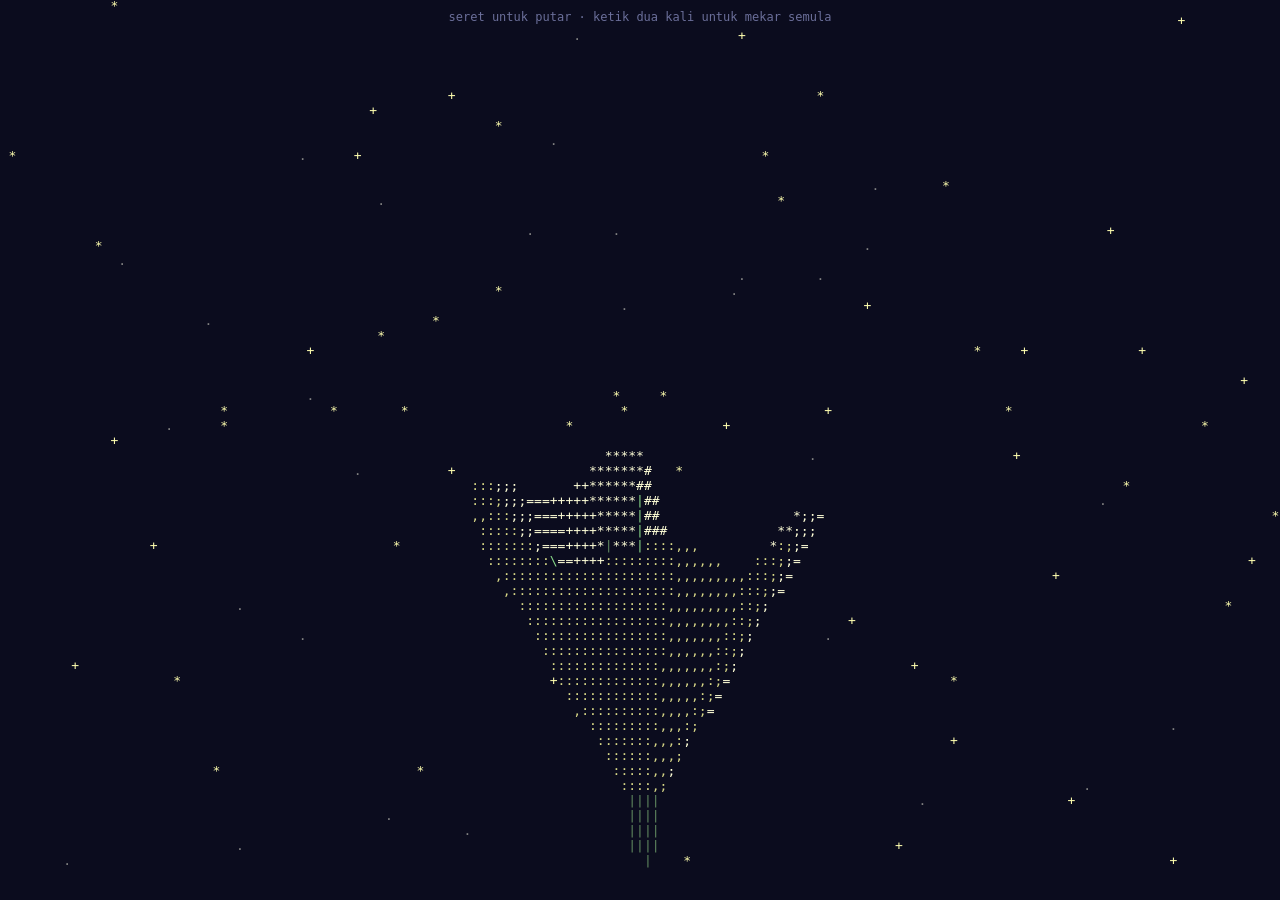
==== BUNGA_ASCII/bunga.html @ 39a04591 "Tambah jambangan bunga ASCII 3D bergerak (Python + HTML) Co-Authored-By: Claude Opus 5.5 <noreply@an" ====
<!doctype html>
<html lang="ms">
<head>
<meta charset="utf-8">
<meta name="viewport" content="width=device-width, initial-scale=1, maximum-scale=1">
<title>Jambangan Bunga ASCII</title>
<style>
  :root { --bg: #0b0c1e; }
  html, body { margin: 0; height: 100%; background: var(--bg); overflow: hidden; }
  canvas { display: block; width: 100vw; height: 100vh; touch-action: none; }
  #hint { position: fixed; left: 0; right: 0; top: 10px; text-align: center; color: #6b6f9a;
          font: 12px ui-monospace, Menlo, Consolas, monospace; pointer-events: none; transition: opacity 1s; }
</style>
</head>
<body>
<canvas id="c"></canvas>
<div id="hint">seret untuk putar &middot; ketik dua kali untuk mekar semula</div>
<script>
/*
  Jambangan bunga liar ASCII 3D yang bergerak — versi pelayar web.
  Sama seperti bunga.py, tetapi dilukis pada <canvas>.
  Tukar pesanan:  bunga.html?msg=untuk%20awak%20sayang
*/
"use strict";
const MESSAGE = new URLSearchParams(location.search).get("msg") || "bunga ini khas untuk awak <3";
const GROW_SECONDS = 7, SPIN_SPEED = 0.35, TILT = 0.26, SEED = 2026;
const CAM = 7, Y_OFF = 0.70, BASE_Y = -1.30;
const LIGHT = unit([-0.35, 0.55, -0.75]);

const COL = {
  pink: ["#ff87ff", "#d75faf"], rose: ["#ff5faf", "#d7005f"], red: ["#ff0000", "#af0000"],
  purple: ["#af87ff", "#875faf"], lilac: ["#d7afff", "#af87af"], blue: ["#5fafff", "#0087d7"],
  yellow: ["#ffff5f", "#d7af00"], orange: ["#ffaf5f", "#d75f00"], white: ["#ffffff", "#bcbcbc"],
  gold: ["#ffd700", "#af8700"], brown: ["#af5f5f", "#875f00"], stem: ["#87d787", "#5f875f"],
  leaf: ["#5fd75f", "#008700"], wrap: ["#ffffd7", "#d7d787"], ribbon: ["#ff5fd7", "#af005f"],
};
const K_SURF = 0, K_STEM = 1, K_LEAF = 2, K_WRAP = 3, K_DOT = 4, K_CENTER = 5;
const RAMPS = { 0: ".:-=oO0@", 2: ".,-~=+", 3: ".,:;=+*#", 5: ".:*#@" };

// ------------------------------------------------------------ matematik 3D
function add(a, b) { return [a[0] + b[0], a[1] + b[1], a[2] + b[2]]; }
function mul(a, s) { return [a[0] * s, a[1] * s, a[2] * s]; }
function unit(a) { const n = Math.hypot(a[0], a[1], a[2]) || 1; return [a[0] / n, a[1] / n, a[2] / n]; }
function cross(a, b) { return [a[1]*b[2]-a[2]*b[1], a[2]*b[0]-a[0]*b[2], a[0]*b[1]-a[1]*b[0]]; }
function frameOf(axis) {
  const helper = Math.abs(axis[1]) < 0.9 ? [0, 1, 0] : [1, 0, 0];
  const u = unit(cross(helper, axis));
  return [u, cross(axis, u)];
}
function frange(a, b, step) {
  const n = Math.max(1, Math.round((b - a) / step)), out = [];
  for (let i = 0; i <= n; i++) out.push(a + (b - a) * i / n);
  return out;
}
function bezier(a, c, b, s) { const m = 1 - s; return [0,1,2].map(i => m*m*a[i] + 2*m*s*c[i] + s*s*b[i]); }
function bezierTan(a, c, b, s) { return unit([0,1,2].map(i => 2*(1-s)*(c[i]-a[i]) + 2*s*(b[i]-c[i]))); }
function dist(a, b) { return Math.hypot(a[0]-b[0], a[1]-b[1], a[2]-b[2]); }
function rng(seed) {             // mulberry32: rawak yang boleh diulang
  return () => { seed |= 0; seed = seed + 0x6D2B79F5 | 0; let t = Math.imul(seed ^ seed >>> 15, 1 | seed);
    t = t + Math.imul(t ^ t >>> 7, 61 | t) ^ t; return ((t ^ t >>> 14) >>> 0) / 4294967296; };
}

// ---------------------------------------------------------------- pembina
function buildScene(h) {
  const R = rng(SEED), uni = (a, b) => a + (b - a) * R(), pick = s => s[Math.floor(R() * s.length)];
  const pts = [];
  const put = (p, n, kind, color, appear, phase = null, ch = " ") => {
    const sway = phase === null ? 0 : 0.016 * Math.max(0, p[1] - BASE_Y) ** 2;
    pts.push([p[0], p[1], p[2], n[0], n[1], n[2], kind, COL[color][0], COL[color][1], ch,
              Math.min(appear, 0.99), sway, phase || 0]);
  };
  const stem = (a, c, b, t0, t1, phase, color = "stem") => {
    const L = dist(a, c) + dist(c, b);
    for (const s of frange(0, 1, h / L)) put(bezier(a, c, b, s), bezierTan(a, c, b, s), K_STEM, color, t0 + (t1 - t0) * s, phase);
  };
  const leaf = (base, out, length, width, appear, phase) => {
    const ld = unit(add(out, [0, 0.9, 0])), side = unit(cross(ld, [0, 1, 0])), nrm = unit(cross(side, ld));
    for (const a of frange(0, 1, h / length)) {
      const hw = width * Math.sin(Math.PI * a) ** 0.8;
      const centre = add(add(base, mul(ld, a * length)), [0, -0.3 * length * a * a, 0]);
      for (const b of (hw > h * 0.5 ? frange(-hw, hw, h) : [0]))
        put(add(add(centre, mul(side, b)), mul(nrm, Math.abs(b) * 0.6)), nrm, K_LEAF, "leaf", appear + 0.12 * a, phase);
    }
  };
  const daisy = (c, axis, Rd, petals, pcol, ccol, appear, phase, centre = 0.28) => {
    const [u, w] = frameOf(axis), rc = Rd * centre;
    for (const r of frange(0, rc, h)) {
      const n = Math.floor(2 * Math.PI * r / h) + 1;
      for (let j = 0; j < n; j++) {
        const th = 2 * Math.PI * j / n, rad = add(mul(u, Math.cos(th)), mul(w, Math.sin(th)));
        const p = add(add(c, mul(rad, r)), mul(axis, rc * 0.6 * (1 - (r / rc) ** 2)));
        put(p, unit(add(axis, mul(rad, r / rc))), K_CENTER, ccol, appear, phase);
      }
    }
    const off = uni(0, Math.PI), half = Math.PI / petals * 0.85, r0 = rc * 0.7;
    for (let k = 0; k < petals; k++) {
      const a0 = off + 2 * Math.PI * k / petals;
      for (const r of frange(r0, Rd, h * 0.8)) {
        const s = (r - r0) / (Rd - r0);
        const wid = half * Math.sin(Math.PI * (0.08 + 0.92 * s)) ** 0.5;
        const n = Math.floor(r * wid / h * 1.2);
        for (let j = -n; j <= n; j++) {
          const th = a0 + (n ? wid * j / n : 0), rad = add(mul(u, Math.cos(th)), mul(w, Math.sin(th)));
          put(add(add(c, mul(rad, r)), mul(axis, Rd * 0.3 * s * s)), unit(add(axis, mul(rad, -0.6 * s))),
              K_SURF, pcol, appear + 0.25 * s, phase);
        }
      }
    }
  };
  const tulip = (c, axis, Rt, col, appear, phase) => {
    const [u, w] = frameOf(axis), H = Rt * 1.5, off = uni(0, Math.PI);
    for (const v of frange(0, 1, h / H)) {
      const r = Rt * (0.25 + 0.75 * Math.sin(Math.PI * (0.1 + 0.6 * v)));
      const n = Math.floor(2 * Math.PI * r / h) + 3;
      for (let j = 0; j < n; j++) {
        const th = 2 * Math.PI * j / n;
        if (v > 0.78 + 0.22 * Math.abs(Math.cos(1.5 * (th - off)))) continue;
        const rad = add(mul(u, Math.cos(th)), mul(w, Math.sin(th)));
        put(add(add(c, mul(rad, r)), mul(axis, v * H)), unit(add(rad, mul(axis, -0.3))), K_SURF, col, appear + 0.2 * v, phase);
      }
    }
  };
  const lavender = (c, axis, L, col, appear, phase) => {
    const [u, w] = frameOf(axis), steps = Math.max(4, Math.floor(L / (h * 1.6)));
    for (let i = 0; i <= steps; i++) {
      const v = i / steps, r = 0.055 * (1 - 0.55 * v);
      for (let j = 0; j < 6; j++) {
        const th = 2 * Math.PI * j / 6 + v * 7, rad = add(mul(u, Math.cos(th)), mul(w, Math.sin(th)));
        put(add(add(c, mul(axis, v * L)), mul(rad, r)), rad, K_DOT, col, appear + 0.2 * v, phase, pick("oO0"));
      }
    }
  };
  const babysBreath = (c, axis, appear, phase) => {
    const nb = 5 + Math.floor(R() * 4);
    for (let b = 0; b < nb; b++) {
      const d = unit(add(axis, [uni(-0.9, 0.9), uni(-0.3, 0.6), uni(-0.9, 0.9)]));
      const end = add(c, mul(d, uni(0.08, 0.2)));
      stem(c, add(c, mul(d, 0.05)), end, appear, appear + 0.05, phase);
      const nd = 2 + Math.floor(R() * 3);
      for (let k = 0; k < nd; k++)
        put(add(end, [uni(-0.04, 0.04), uni(-0.02, 0.04), uni(-0.04, 0.04)]), d, K_DOT, "white", appear + 0.1, phase, pick("oo.*"));
    }
  };
  const wrapping = () => {
    const y0 = -1.75, y1 = -0.72, r0 = 0.07, r1 = 0.62, H = y1 - y0, slope = (r1 - r0) / H, opening = Math.PI / 2;
    for (const v of frange(0, 1.07, h / (H * 1.15))) {
      const y = y0 + v * H, r = r0 + (r1 - r0) * v, n = Math.floor(2 * Math.PI * r / h) + 4;
      for (let j = 0; j < n; j++) {
        const th = 2 * Math.PI * j / n;
        const gap = Math.abs((((th - opening + Math.PI) % (2 * Math.PI)) + 2 * Math.PI) % (2 * Math.PI) - Math.PI);
        if (gap < 0.65 * v || y > y1 + 0.07 * Math.sin(6 * th)) continue;
        put([Math.cos(th) * r, y, Math.sin(th) * r], unit([Math.cos(th), -slope, Math.sin(th)]), K_WRAP, "wrap", 0.15 * v);
      }
    }
    const yr = -1.38, rr = r0 + (r1 - r0) * (yr - y0) / H + 0.015;
    for (const y of frange(yr - 0.04, yr + 0.04, h)) {
      const n = Math.floor(2 * Math.PI * rr / h) + 4;
      for (let j = 0; j < n; j++) { const th = 2 * Math.PI * j / n, rad = [Math.cos(th), 0, Math.sin(th)];
        put([rad[0] * rr, y, rad[2] * rr], rad, K_SURF, "ribbon", 0.2); }
    }
    const front = -Math.PI / 2, rad = [Math.cos(front), 0, Math.sin(front)], tan = [-Math.sin(front), 0, Math.cos(front)];
    const kn = mul(rad, rr + 0.02), knot = [kn[0], yr, kn[2]], nl = Math.floor(2 * Math.PI * 0.08 / h) + 6;
    for (const side of [-1, 1]) {
      for (let k = 0; k < nl; k++) { const a = 2 * Math.PI * k / nl;
        const p = add(knot, add(mul(tan, side * (0.08 + 0.08 * Math.cos(a))), [0, 0.05 * Math.sin(a), 0]));
        put(add(p, mul(rad, 0.03)), rad, K_SURF, "ribbon", 0.22); }
      for (const s of frange(0, 1, h / 0.25)) {
        const p = add(knot, add(mul(tan, side * 0.07 * s), [0, -0.25 * s, 0]));
        put(add(p, mul(rad, 0.03)), rad, K_SURF, "ribbon", 0.22); }
    }
    for (let k = 0; k < 7; k++) { const a = 2 * Math.PI * k / 7;
      for (const y of frange(-2.05, BASE_Y, h)) put([0.035 * Math.cos(a), y, 0.035 * Math.sin(a)], [0, 1, 0], K_STEM, "stem", 0.05); }
  };

  const FLOWERS = [
    ["sunflower", "yellow", "brown"], ["daisy", "pink", "gold"], ["tulip", "red"], ["lavender", "purple"],
    ["daisy", "white", "yellow"], ["daisy", "orange", "brown"], ["tulip", "rose"], ["aster", "purple", "gold"],
    ["daisy", "pink", "gold"], ["lavender", "blue"], ["tulip", "yellow"], ["daisy", "white", "gold"],
    ["aster", "lilac", "yellow"], ["daisy", "red", "gold"],
  ];
  const base = [0, BASE_Y, 0], golden = Math.PI * (3 - Math.sqrt(5));
  wrapping();
  const stalk = (el, az, d0, tHead) => {
    const d = [Math.sin(el) * Math.cos(az), Math.cos(el), Math.sin(el) * Math.sin(az)];
    const head = add(base, mul(d, d0)), sb = add(base, [uni(-0.04, 0.04), 0, uni(-0.04, 0.04)]);
    const ctrl = [sb[0] + d[0] * d0 * 0.3, sb[1] + d[1] * d0 * 0.65, sb[2] + d[2] * d0 * 0.3];
    const phase = uni(0, 2 * Math.PI);
    stem(sb, ctrl, head, 0.03 + 0.12 * R(), tHead, phase);
    return { d, head, axis: unit(add(d, [0, 0.6, 0])), phase, curve: [sb, ctrl, head] };
  };
  const n = 16;
  for (let i = 0; i < n; i++) {
    const f = i / (n - 1), el = (3 + 60 * Math.sqrt(f)) * Math.PI / 180;
    const az = i * golden + uni(-0.2, 0.2), tHead = 0.5 + 0.2 * R();
    const s = stalk(el, az, uni(2.0, 2.3) - 0.25 * f, tHead);
    if (R() < 0.55) {
      const sp = uni(0.35, 0.6), out = el > 0.2 ? unit([s.d[0], 0, s.d[2]]) : [1, 0, 0];
      leaf(bezier(...s.curve, sp), out, uni(0.28, 0.4), 0.07, tHead * sp + 0.05, s.phase);
    }
    const [kind, c1, c2] = FLOWERS[i % FLOWERS.length];
    if (kind === "sunflower") daisy(s.head, s.axis, 0.27, 16, c1, c2, tHead, s.phase, 0.45);
    else if (kind === "daisy") daisy(s.head, s.axis, uni(0.19, 0.24), pick([8, 10, 12]), c1, c2, tHead, s.phase);
    else if (kind === "aster") daisy(s.head, s.axis, uni(0.17, 0.2), 14, c1, c2, tHead, s.phase, 0.32);
    else if (kind === "tulip") tulip(s.head, s.axis, uni(0.12, 0.14), c1, tHead, s.phase);
    else lavender(s.head, s.axis, uni(0.3, 0.4), c1, tHead, s.phase);
  }
  for (let i = 0; i < 8; i++) {
    const el = uni(15, 62) * Math.PI / 180, az = uni(0, 2 * Math.PI), tHead = 0.6 + 0.25 * R();
    const s = stalk(el, az, uni(1.6, 2.0), tHead);
    babysBreath(s.head, s.axis, tHead, s.phase);
  }
  return pts;
}

// ---------------------------------------------------------------- lukisan
const cv = document.getElementById("c"), ctx = cv.getContext("2d");
const FONT = 'ui-monospace, "SF Mono", Menlo, Consolas, "DejaVu Sans Mono", monospace';
let view, scene, stars, petals, ext, ASP;
let t0 = performance.now(), last = t0, dragAngle = 0, dragging = null;

function extents(sc) {
  const ct = Math.cos(TILT), st = Math.sin(TILT);
  let xmax = 0, ymin = 1e9, ymax = -1e9;
  for (let a = 0; a < 360; a += 15) {
    const ca = Math.cos(a * Math.PI / 180), sa = Math.sin(a * Math.PI / 180);
    for (let i = 0; i < sc.length; i += 7) {
      const p = sc[i], y = p[1] + Y_OFF, x1 = p[0] * ca + p[2] * sa, z1 = p[2] * ca - p[0] * sa;
      const y2 = y * ct + z1 * st, z2 = z1 * ct - y * st, k = CAM / (CAM + z2);
      xmax = Math.max(xmax, Math.abs(x1 * k)); ymin = Math.min(ymin, y2 * k); ymax = Math.max(ymax, y2 * k);
    }
  }
  return [xmax + 0.05, ymin - 0.05, ymax + 0.08];
}

function setup() {
  const dpr = Math.min(2, window.devicePixelRatio || 1), W = innerWidth, H = innerHeight;
  cv.width = W * dpr; cv.height = H * dpr;
  ctx.setTransform(dpr, 0, 0, dpr, 0, 0);
  // saiz fon: sasarkan ~100 lajur di skrin lebar, ~90 di telefon
  const fs = Math.max(5, Math.min(16, Math.min(W / (W > H ? 120 : 92) / 0.6, H / 60 / 1.15)));
  ctx.font = `${fs}px ${FONT}`;
  const cw = ctx.measureText("M").width, lh = fs * 1.15;
  ASP = lh / cw;
  const cols = Math.floor(W / cw), rows = Math.floor(H / lh);
  if (!ext) ext = extents(buildScene(0.05));
  const [xmax, ymin, ymax] = ext, usable = rows - 2;
  const S = Math.min((usable - 1) / (ymax - ymin), (cols - 2) / (2 * xmax * ASP));
  view = { cols, rows, S, cx: cols / 2, cy: (usable - (ymax - ymin) * S) / 2 + ymax * S, cw, lh, fs,
           ox: (W - cols * cw) / 2, oy: (H - rows * lh) / 2 };
  scene = buildScene(Math.max(0.012, 0.32 / S));
  stars = Array.from({ length: Math.floor(cols * rows / 45) }, () =>
    [Math.floor(Math.random() * cols), Math.floor(Math.random() * (rows - 2)), Math.random() * 6.3, 0.6 + Math.random() * 1.6]);
  petals = Array.from({ length: Math.max(6, Math.floor(cols / 12)) }, () =>
    [Math.random() * (cols - 1), -Math.random() * rows, 1.5 + Math.random() * 2, Math.random() * 6.3,
     "*o',"[Math.floor(Math.random() * 4)], ["#ff87ff", "#ff5faf", "#ffffff", "#ffafff"][Math.floor(Math.random() * 4)]]);
}

function frame(now) {
  const t = (now - t0) / 1000, dt = Math.min(0.1, (now - last) / 1000);
  last = now;
  const x = Math.min(1, t / GROW_SECONDS), g = x * x * (3 - 2 * x);
  const { cols, rows, S, cx, cy } = view, size = cols * rows;
  const zbuf = new Float32Array(size).fill(1e9), chars = new Array(size).fill(" "), colors = new Array(size);
  const ang = t * SPIN_SPEED + dragAngle, ca = Math.cos(ang), sa = Math.sin(ang);
  const ct = Math.cos(TILT), st = Math.sin(TILT), [lx, ly, lz] = LIGHT, kS = S * ASP;

  for (let q = 0; q < scene.length; q++) {
    const P = scene[q];
    if (P[10] > g) continue;
    let x0 = P[0], z0 = P[2];
    const sway = P[11];
    if (sway) { x0 += sway * Math.sin(t * 1.3 + P[12]); z0 += sway * Math.cos(t * 1.05 + P[12] * 1.7); }
    const x1 = x0 * ca + z0 * sa, z1 = z0 * ca - x0 * sa, y1 = P[1] + Y_OFF;
    const y2 = y1 * ct + z1 * st, z2 = z1 * ct - y1 * st, k = CAM / (CAM + z2);
    const sx = Math.round(cx + x1 * k * kS), sy = Math.round(cy - y2 * k * S);
    if (sx < 0 || sx >= cols || sy < 0 || sy >= rows - 2) continue;
    const i = sy * cols + sx;
    if (z2 >= zbuf[i]) continue;
    zbuf[i] = z2;
    const nx = P[3], ny = P[4], nz = P[5], kind = P[6];
    const nx1 = nx * ca + nz * sa, nz1 = nz * ca - nx * sa, ny2 = ny * ct + nz1 * st;
    let ch = P[9], col;
    if (kind === K_STEM) {
      const deg = ((Math.atan2(ny2, nx1) * 180 / Math.PI) % 180 + 180) % 180;
      ch = deg < 22.5 || deg >= 157.5 ? "-" : deg < 67.5 ? "/" : deg < 112.5 ? "|" : "\\";
      col = z2 < 0.2 ? P[7] : P[8];
    } else {
      const nz2 = nz1 * ct - ny * st;
      if (kind === K_DOT) col = nz2 < 0.3 ? P[7] : P[8];
      else {
        const lum = 0.15 + 0.85 * Math.abs(nx1 * lx + ny2 * ly + nz2 * lz), ramp = RAMPS[kind];
        ch = ramp[Math.min(ramp.length - 1, Math.floor(lum * ramp.length))];
        col = lum > 0.4 ? P[7] : P[8];
      }
    }
    chars[i] = ch; colors[i] = col;
  }

  for (const [sx, sy, ph, sp] of stars) {             // bintang berkelip
    const i = sy * cols + sx;
    if (chars[i] !== " ") continue;
    const b = Math.sin(t * sp + ph);
    if (b > 0.3) { chars[i] = b > 0.9 ? "*" : b > 0.7 ? "+" : "."; colors[i] = b > 0.7 ? "#ffffaf" : "#808080"; }
  }
  if (g >= 1) for (const p of petals) {               // kelopak gugur
    p[1] += p[2] * dt; p[0] += Math.sin(t * 1.4 + p[3]) * dt * 1.5;
    if (p[1] >= rows - 2) { p[0] = Math.random() * (cols - 1); p[1] = -1; }
    const sx = Math.floor(p[0]), sy = Math.floor(p[1]);
    if (sx >= 0 && sx < cols && sy >= 0 && sy < rows - 2) { chars[sy * cols + sx] = p[4]; colors[sy * cols + sx] = p[5]; }
  }

  ctx.fillStyle = "#0b0c1e";
  ctx.fillRect(0, 0, innerWidth, innerHeight);
  ctx.textBaseline = "top";
  const { cw, lh, ox, oy } = view;
  let cur = null;
  for (let i = 0; i < size; i++) {
    const ch = chars[i];
    if (ch === " ") continue;
    if (colors[i] !== cur) { cur = colors[i]; ctx.fillStyle = cur; }
    ctx.fillText(ch, ox + (i % cols) * cw, oy + Math.floor(i / cols) * lh);
  }

  const tMsg = GROW_SECONDS * 0.85;                   // pesanan ditaip
  if (t > tMsg) {
    const shown = MESSAGE.slice(0, Math.floor((t - tMsg) * 14));
    const fs = Math.min(20, Math.max(13, view.fs * 1.4));
    ctx.font = `${fs}px ${FONT}`;
    const mw = ctx.measureText(MESSAGE).width, wave = ["#ff87ff", "#ffafff", "#ffd7ff", "#ffffff", "#ffd7ff", "#ffafff"];
    let x = (innerWidth - mw) / 2;
    const y = oy + (rows - 1.6) * lh;
    for (let j = 0; j < shown.length; j++) {
      ctx.fillStyle = wave[(j + Math.floor(t * 8)) % wave.length];
      ctx.fillText(shown[j], x, y);
      x += ctx.measureText(shown[j]).width;
    }
    ctx.font = `${view.fs}px ${FONT}`;
  }
  requestAnimationFrame(frame);
}

// seret untuk putar, ketik dua kali untuk mekar semula
cv.addEventListener("pointerdown", e => { dragging = e.clientX; cv.setPointerCapture(e.pointerId); });
cv.addEventListener("pointermove", e => { if (dragging !== null) { dragAngle += (e.clientX - dragging) * 0.01; dragging = e.clientX; } });
cv.addEventListener("pointerup", () => { dragging = null; });
cv.addEventListener("dblclick", () => { t0 = performance.now(); });
setTimeout(() => { document.getElementById("hint").style.opacity = 0; }, 5000);
let rt;
addEventListener("resize", () => { clearTimeout(rt); rt = setTimeout(setup, 150); });

setup();
requestAnimationFrame(frame);
</script>
</body>
</html>
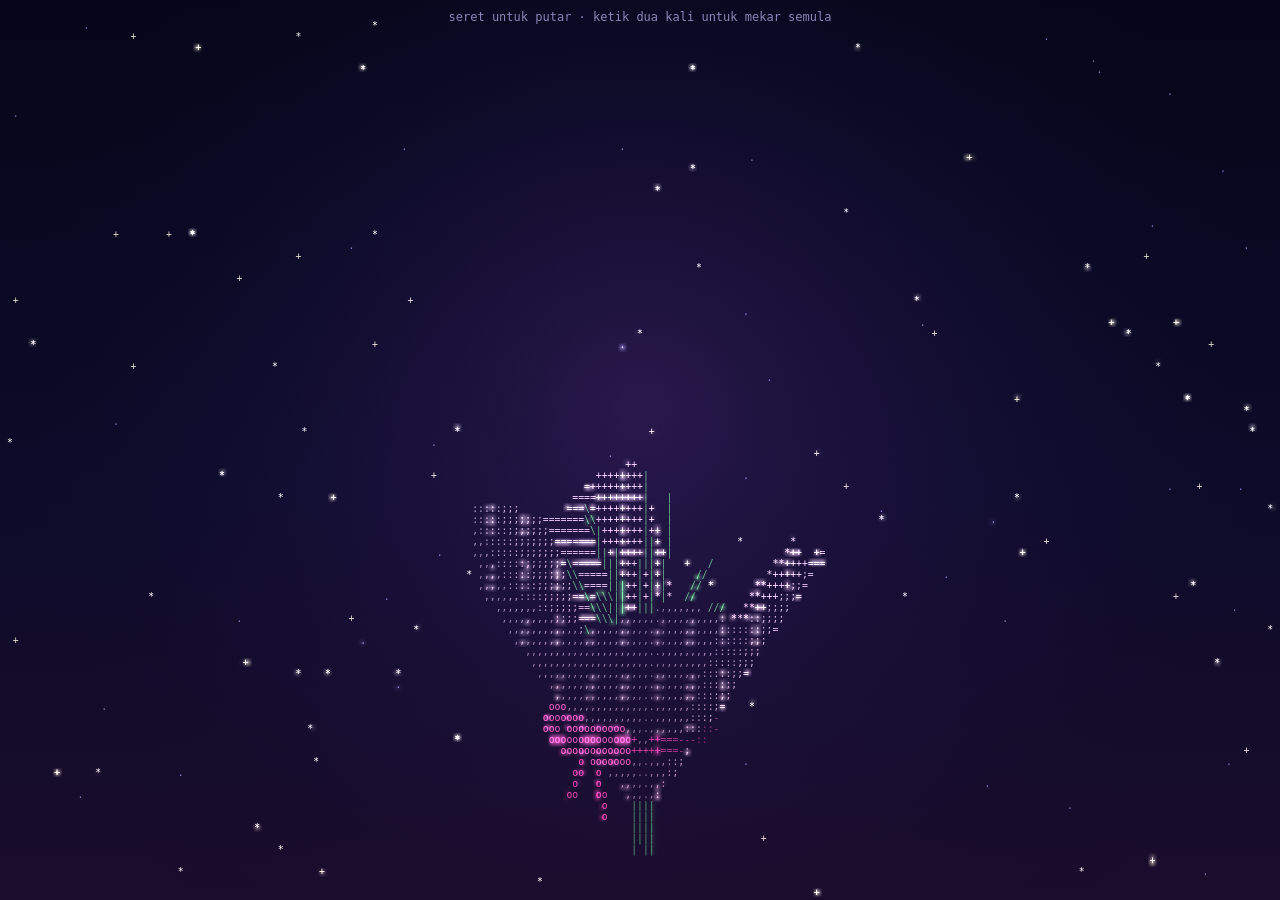
==== commit 8762e59a: "Bunga ASCII: lebih besar & cantik (ros, gradien truecolor, glow, hati terapung) Co-Authored-By: Clau" ====
--- a/BUNGA_ASCII/bunga.html
+++ b/BUNGA_ASCII/bunga.html
@@ -2,14 +2,15 @@
 <html lang="ms">
 <head>
 <meta charset="utf-8">
-<meta name="viewport" content="width=device-width, initial-scale=1, maximum-scale=1">
+<meta name="viewport" content="width=device-width, initial-scale=1, maximum-scale=1, viewport-fit=cover">
+<meta name="theme-color" content="#070818">
 <title>Jambangan Bunga ASCII</title>
 <style>
-  :root { --bg: #0b0c1e; }
-  html, body { margin: 0; height: 100%; background: var(--bg); overflow: hidden; }
-  canvas { display: block; width: 100vw; height: 100vh; touch-action: none; }
-  #hint { position: fixed; left: 0; right: 0; top: 10px; text-align: center; color: #6b6f9a;
-          font: 12px ui-monospace, Menlo, Consolas, monospace; pointer-events: none; transition: opacity 1s; }
+  html, body { margin: 0; height: 100%; background: #070818; overflow: hidden; }
+  canvas { display: block; position: fixed; inset: 0; width: 100vw; height: 100vh; touch-action: none; }
+  #hint { position: fixed; left: 0; right: 0; top: max(10px, env(safe-area-inset-top)); text-align: center;
+          color: #8a86b8; font: 12px ui-monospace, Menlo, Consolas, monospace; pointer-events: none;
+          transition: opacity 1.2s; }
 </style>
 </head>
 <body>
@@ -18,24 +19,48 @@
 <script>
 /*
   Jambangan bunga liar ASCII 3D yang bergerak — versi pelayar web.
-  Sama seperti bunga.py, tetapi dilukis pada <canvas>.
+  Geometri sama seperti bunga.py, dilukis pada <canvas> dengan warna gradien & kesan glow.
   Tukar pesanan:  bunga.html?msg=untuk%20awak%20sayang
 */
 "use strict";
 const MESSAGE = new URLSearchParams(location.search).get("msg") || "bunga ini khas untuk awak <3";
-const GROW_SECONDS = 7, SPIN_SPEED = 0.35, TILT = 0.26, SEED = 2026;
-const CAM = 7, Y_OFF = 0.70, BASE_Y = -1.30;
+const GROW_SECONDS = 7, SPIN_SPEED = 0.30, TILT = 0.40, SEED = 2026;
+const CAM = 7, Y_OFF = 0.70, BASE_Y = -1.30, LEVELS = 14;
 const LIGHT = unit([-0.35, 0.55, -0.75]);
 
-const COL = {
-  pink: ["#ff87ff", "#d75faf"], rose: ["#ff5faf", "#d7005f"], red: ["#ff0000", "#af0000"],
-  purple: ["#af87ff", "#875faf"], lilac: ["#d7afff", "#af87af"], blue: ["#5fafff", "#0087d7"],
-  yellow: ["#ffff5f", "#d7af00"], orange: ["#ffaf5f", "#d75f00"], white: ["#ffffff", "#bcbcbc"],
-  gold: ["#ffd700", "#af8700"], brown: ["#af5f5f", "#875f00"], stem: ["#87d787", "#5f875f"],
-  leaf: ["#5fd75f", "#008700"], wrap: ["#ffffd7", "#d7d787"], ribbon: ["#ff5fd7", "#af005f"],
+const PAL = {
+  rose_red: [[150, 0, 35], [255, 70, 100]],     rose_pink: [[205, 45, 120], [255, 165, 200]],
+  cosmos: [[235, 60, 160], [255, 195, 235]],    white: [[250, 225, 190], [255, 255, 255]],
+  sun: [[255, 150, 0], [255, 235, 70]],         orange: [[255, 100, 20], [255, 200, 100]],
+  purple: [[110, 55, 215], [205, 160, 255]],    lilac: [[165, 115, 230], [235, 210, 255]],
+  lavender: [[120, 80, 225], [175, 140, 255]],  blue: [[40, 110, 245], [130, 190, 255]],
+  t_red: [[190, 0, 40], [255, 90, 90]],         t_yellow: [[255, 190, 0], [255, 245, 140]],
+  t_pink: [[240, 80, 150], [255, 185, 215]],    gold: [[255, 175, 20], [255, 215, 60]],
+  brown: [[95, 50, 15], [165, 95, 30]],         stem: [[70, 170, 80], [120, 225, 120]],
+  leaf: [[25, 140, 60], [110, 225, 110]],       wrap: [[240, 185, 200], [255, 225, 232]],
+  ribbon: [[230, 30, 120], [255, 90, 170]],     bwhite: [[240, 240, 255], [255, 255, 255]],
 };
 const K_SURF = 0, K_STEM = 1, K_LEAF = 2, K_WRAP = 3, K_DOT = 4, K_CENTER = 5;
-const RAMPS = { 0: ".:-=oO0@", 2: ".,-~=+", 3: ".,:;=+*#", 5: ".:*#@" };
+const RAMPS = { 0: ".:-=+oO0@", 2: ".,-~=+*", 3: ".,:;=+*#", 5: ".:*#%@" };
+
+// ---------------------------------------------------------------- warna
+const shadeIndex = new Map(), SHADES = [];
+function shadeId(rgb) {
+  const key = rgb.map(Math.round).join(",");
+  if (!shadeIndex.has(key)) {
+    const row = [];
+    for (let L = 0; L < LEVELS; L++) {
+      const e = L / (LEVELS - 1), k = 0.4 + 0.75 * e;
+      let c = rgb.map(v => v * k);
+      if (e > 0.8) { const m = (e - 0.8) * 1.6; c = c.map(v => v + (255 - v) * m); }
+      row.push(`rgb(${c.map(v => Math.max(0, Math.min(255, Math.round(v)))).join(",")})`);
+    }
+    shadeIndex.set(key, SHADES.length);
+    SHADES.push(row);
+  }
+  return shadeIndex.get(key);
+}
+const mix = (a, b, s) => [0, 1, 2].map(i => a[i] + (b[i] - a[i]) * s);
 
 // ------------------------------------------------------------ matematik 3D
 function add(a, b) { return [a[0] + b[0], a[1] + b[1], a[2] + b[2]]; }
@@ -55,59 +80,82 @@
 function bezier(a, c, b, s) { const m = 1 - s; return [0,1,2].map(i => m*m*a[i] + 2*m*s*c[i] + s*s*b[i]); }
 function bezierTan(a, c, b, s) { return unit([0,1,2].map(i => 2*(1-s)*(c[i]-a[i]) + 2*s*(b[i]-c[i]))); }
 function dist(a, b) { return Math.hypot(a[0]-b[0], a[1]-b[1], a[2]-b[2]); }
-function rng(seed) {             // mulberry32: rawak yang boleh diulang
+function rng(seed) {
   return () => { seed |= 0; seed = seed + 0x6D2B79F5 | 0; let t = Math.imul(seed ^ seed >>> 15, 1 | seed);
     t = t + Math.imul(t ^ t >>> 7, 61 | t) ^ t; return ((t ^ t >>> 14) >>> 0) / 4294967296; };
 }
 
 // ---------------------------------------------------------------- pembina
-function buildScene(h) {
+function buildScene(h, spread) {
   const R = rng(SEED), uni = (a, b) => a + (b - a) * R(), pick = s => s[Math.floor(R() * s.length)];
+  const randint = (a, b) => a + Math.floor(R() * (b - a + 1));
   const pts = [];
-  const put = (p, n, kind, color, appear, phase = null, ch = " ") => {
-    const sway = phase === null ? 0 : 0.016 * Math.max(0, p[1] - BASE_Y) ** 2;
-    pts.push([p[0], p[1], p[2], n[0], n[1], n[2], kind, COL[color][0], COL[color][1], ch,
-              Math.min(appear, 0.99), sway, phase || 0]);
-  };
-  const stem = (a, c, b, t0, t1, phase, color = "stem") => {
+  const put = (p, n, kind, pal, s, appear, phase = null, ch = " ") => {
+    const sway = phase === null ? 0 : 0.014 * Math.max(0, p[1] - BASE_Y) ** 2;
+    const sid = shadeId(mix(PAL[pal][0], PAL[pal][1], Math.round(s * 4) / 4));
+    pts.push([p[0], p[1], p[2], n[0], n[1], n[2], kind, sid, ch, Math.min(appear, 0.99), sway, phase || 0]);
+  };
+  const stem = (a, c, b, t0, t1, phase, pal = "stem") => {
     const L = dist(a, c) + dist(c, b);
-    for (const s of frange(0, 1, h / L)) put(bezier(a, c, b, s), bezierTan(a, c, b, s), K_STEM, color, t0 + (t1 - t0) * s, phase);
+    for (const s of frange(0, 1, h / L)) put(bezier(a, c, b, s), bezierTan(a, c, b, s), K_STEM, pal, s, t0 + (t1 - t0) * s, phase);
   };
   const leaf = (base, out, length, width, appear, phase) => {
-    const ld = unit(add(out, [0, 0.9, 0])), side = unit(cross(ld, [0, 1, 0])), nrm = unit(cross(side, ld));
+    const ld = unit(add(out, [0, 0.8, 0])), side = unit(cross(ld, [0, 1, 0])), nrm = unit(cross(side, ld));
     for (const a of frange(0, 1, h / length)) {
-      const hw = width * Math.sin(Math.PI * a) ** 0.8;
-      const centre = add(add(base, mul(ld, a * length)), [0, -0.3 * length * a * a, 0]);
+      const hw = width * Math.sin(Math.PI * a) ** 0.7;
+      const centre = add(add(base, mul(ld, a * length)), [0, -0.35 * length * a * a, 0]);
       for (const b of (hw > h * 0.5 ? frange(-hw, hw, h) : [0]))
-        put(add(add(centre, mul(side, b)), mul(nrm, Math.abs(b) * 0.6)), nrm, K_LEAF, "leaf", appear + 0.12 * a, phase);
-    }
-  };
-  const daisy = (c, axis, Rd, petals, pcol, ccol, appear, phase, centre = 0.28) => {
+        put(add(add(centre, mul(side, b)), mul(nrm, Math.abs(b) * 0.6)), nrm, K_LEAF, "leaf", a, appear + 0.12 * a, phase);
+    }
+  };
+  const daisy = (c, axis, Rd, petals, pal, cpal, appear, phase, centre = 0.28, cup = 0.3) => {
     const [u, w] = frameOf(axis), rc = Rd * centre;
     for (const r of frange(0, rc, h)) {
       const n = Math.floor(2 * Math.PI * r / h) + 1;
       for (let j = 0; j < n; j++) {
         const th = 2 * Math.PI * j / n, rad = add(mul(u, Math.cos(th)), mul(w, Math.sin(th)));
         const p = add(add(c, mul(rad, r)), mul(axis, rc * 0.6 * (1 - (r / rc) ** 2)));
-        put(p, unit(add(axis, mul(rad, r / rc))), K_CENTER, ccol, appear, phase);
-      }
-    }
-    const off = uni(0, Math.PI), half = Math.PI / petals * 0.85, r0 = rc * 0.7;
+        put(p, unit(add(axis, mul(rad, r / rc))), K_CENTER, cpal, r / rc, appear, phase);
+      }
+    }
+    const off = uni(0, Math.PI), half = Math.PI / petals * 0.9, r0 = rc * 0.7;
     for (let k = 0; k < petals; k++) {
       const a0 = off + 2 * Math.PI * k / petals;
-      for (const r of frange(r0, Rd, h * 0.8)) {
+      for (const r of frange(r0, Rd, h * 0.75)) {
         const s = (r - r0) / (Rd - r0);
         const wid = half * Math.sin(Math.PI * (0.08 + 0.92 * s)) ** 0.5;
-        const n = Math.floor(r * wid / h * 1.2);
+        const n = Math.floor(r * wid / h * 1.3);
         for (let j = -n; j <= n; j++) {
           const th = a0 + (n ? wid * j / n : 0), rad = add(mul(u, Math.cos(th)), mul(w, Math.sin(th)));
-          put(add(add(c, mul(rad, r)), mul(axis, Rd * 0.3 * s * s)), unit(add(axis, mul(rad, -0.6 * s))),
-              K_SURF, pcol, appear + 0.25 * s, phase);
+          put(add(add(c, mul(rad, r)), mul(axis, Rd * cup * s * s)), unit(add(axis, mul(rad, -0.6 * s))),
+              K_SURF, pal, s, appear + 0.25 * s, phase);
         }
       }
     }
   };
-  const tulip = (c, axis, Rt, col, appear, phase) => {
+  const rose = (c, axis, Rr, pal, appear, phase) => {
+    const [u, w] = frameOf(axis), thmax = 2 * Math.PI * 3.3, off = uni(0, 2 * Math.PI);
+    let th = 0.6;
+    while (th < thmax) {
+      const s = th / thmax, r = Rr * s;
+      const Hh = Rr * 0.62 * (1 - 0.4 * s) * (0.82 + 0.18 * Math.cos(th * 1.7));
+      const rad = add(mul(u, Math.cos(th + off)), mul(w, Math.sin(th + off)));
+      for (const v of frange(0, Hh, h)) {
+        const f = (v / Hh) ** 2 * 0.3 * Rr * s;
+        put(add(add(c, mul(rad, r + f)), mul(axis, v - 0.15 * Rr)), unit(add(rad, mul(axis, -0.5 * f / Rr))),
+            K_SURF, pal, s, appear + 0.25 * s, phase);
+      }
+      th += h / Math.max(r, 0.03) * 0.9;
+    }
+    for (const r of frange(0, Rr, h)) {
+      const n = Math.floor(2 * Math.PI * r / h) + 1;
+      for (let j = 0; j < n; j++) {
+        const t2 = 2 * Math.PI * j / n, rad = add(mul(u, Math.cos(t2)), mul(w, Math.sin(t2)));
+        put(add(add(c, mul(rad, r)), mul(axis, -0.15 * Rr)), axis, K_SURF, pal, 0, appear, phase);
+      }
+    }
+  };
+  const tulip = (c, axis, Rt, pal, appear, phase) => {
     const [u, w] = frameOf(axis), H = Rt * 1.5, off = uni(0, Math.PI);
     for (const v of frange(0, 1, h / H)) {
       const r = Rt * (0.25 + 0.75 * Math.sin(Math.PI * (0.1 + 0.6 * v)));
@@ -116,67 +164,68 @@
         const th = 2 * Math.PI * j / n;
         if (v > 0.78 + 0.22 * Math.abs(Math.cos(1.5 * (th - off)))) continue;
         const rad = add(mul(u, Math.cos(th)), mul(w, Math.sin(th)));
-        put(add(add(c, mul(rad, r)), mul(axis, v * H)), unit(add(rad, mul(axis, -0.3))), K_SURF, col, appear + 0.2 * v, phase);
-      }
-    }
-  };
-  const lavender = (c, axis, L, col, appear, phase) => {
-    const [u, w] = frameOf(axis), steps = Math.max(4, Math.floor(L / (h * 1.6)));
+        put(add(add(c, mul(rad, r)), mul(axis, v * H)), unit(add(rad, mul(axis, -0.3))), K_SURF, pal, v, appear + 0.2 * v, phase);
+      }
+    }
+  };
+  const lavender = (c, axis, L, pal, appear, phase) => {
+    const [u, w] = frameOf(axis), steps = Math.max(4, Math.floor(L / (h * 1.4)));
     for (let i = 0; i <= steps; i++) {
-      const v = i / steps, r = 0.055 * (1 - 0.55 * v);
-      for (let j = 0; j < 6; j++) {
-        const th = 2 * Math.PI * j / 6 + v * 7, rad = add(mul(u, Math.cos(th)), mul(w, Math.sin(th)));
-        put(add(add(c, mul(axis, v * L)), mul(rad, r)), rad, K_DOT, col, appear + 0.2 * v, phase, pick("oO0"));
+      const v = i / steps, r = 0.065 * (1 - 0.55 * v);
+      for (let j = 0; j < 7; j++) {
+        const th = 2 * Math.PI * j / 7 + v * 7, rad = add(mul(u, Math.cos(th)), mul(w, Math.sin(th)));
+        put(add(add(c, mul(axis, v * L)), mul(rad, r)), rad, K_DOT, pal, v, appear + 0.2 * v, phase, pick("oO0@"));
       }
     }
   };
   const babysBreath = (c, axis, appear, phase) => {
-    const nb = 5 + Math.floor(R() * 4);
+    const nb = randint(6, 9);
     for (let b = 0; b < nb; b++) {
       const d = unit(add(axis, [uni(-0.9, 0.9), uni(-0.3, 0.6), uni(-0.9, 0.9)]));
-      const end = add(c, mul(d, uni(0.08, 0.2)));
+      const end = add(c, mul(d, uni(0.1, 0.24)));
       stem(c, add(c, mul(d, 0.05)), end, appear, appear + 0.05, phase);
-      const nd = 2 + Math.floor(R() * 3);
+      const nd = randint(3, 5);
       for (let k = 0; k < nd; k++)
-        put(add(end, [uni(-0.04, 0.04), uni(-0.02, 0.04), uni(-0.04, 0.04)]), d, K_DOT, "white", appear + 0.1, phase, pick("oo.*"));
+        put(add(end, [uni(-0.05, 0.05), uni(-0.02, 0.05), uni(-0.05, 0.05)]), d, K_DOT, "bwhite", 1, appear + 0.1, phase, pick("oo*."));
     }
   };
   const wrapping = () => {
-    const y0 = -1.75, y1 = -0.72, r0 = 0.07, r1 = 0.62, H = y1 - y0, slope = (r1 - r0) / H, opening = Math.PI / 2;
+    const y0 = -1.75, y1 = -0.72, r0 = 0.07, r1 = 0.66, H = y1 - y0, slope = (r1 - r0) / H, opening = Math.PI / 2;
     for (const v of frange(0, 1.07, h / (H * 1.15))) {
       const y = y0 + v * H, r = r0 + (r1 - r0) * v, n = Math.floor(2 * Math.PI * r / h) + 4;
       for (let j = 0; j < n; j++) {
         const th = 2 * Math.PI * j / n;
         const gap = Math.abs((((th - opening + Math.PI) % (2 * Math.PI)) + 2 * Math.PI) % (2 * Math.PI) - Math.PI);
-        if (gap < 0.65 * v || y > y1 + 0.07 * Math.sin(6 * th)) continue;
-        put([Math.cos(th) * r, y, Math.sin(th) * r], unit([Math.cos(th), -slope, Math.sin(th)]), K_WRAP, "wrap", 0.15 * v);
+        if (gap < 0.65 * v || y > y1 + 0.08 * Math.sin(6 * th)) continue;
+        put([Math.cos(th) * r, y, Math.sin(th) * r], unit([Math.cos(th), -slope, Math.sin(th)]), K_WRAP, "wrap", v, 0.15 * v);
       }
     }
     const yr = -1.38, rr = r0 + (r1 - r0) * (yr - y0) / H + 0.015;
-    for (const y of frange(yr - 0.04, yr + 0.04, h)) {
+    for (const y of frange(yr - 0.045, yr + 0.045, h)) {
       const n = Math.floor(2 * Math.PI * rr / h) + 4;
       for (let j = 0; j < n; j++) { const th = 2 * Math.PI * j / n, rad = [Math.cos(th), 0, Math.sin(th)];
-        put([rad[0] * rr, y, rad[2] * rr], rad, K_SURF, "ribbon", 0.2); }
+        put([rad[0] * rr, y, rad[2] * rr], rad, K_SURF, "ribbon", 0.5, 0.2); }
     }
     const front = -Math.PI / 2, rad = [Math.cos(front), 0, Math.sin(front)], tan = [-Math.sin(front), 0, Math.cos(front)];
-    const kn = mul(rad, rr + 0.02), knot = [kn[0], yr, kn[2]], nl = Math.floor(2 * Math.PI * 0.08 / h) + 6;
+    const kn = mul(rad, rr + 0.02), knot = [kn[0], yr, kn[2]], nl = Math.floor(2 * Math.PI * 0.1 / h) + 6;
     for (const side of [-1, 1]) {
-      for (let k = 0; k < nl; k++) { const a = 2 * Math.PI * k / nl;
-        const p = add(knot, add(mul(tan, side * (0.08 + 0.08 * Math.cos(a))), [0, 0.05 * Math.sin(a), 0]));
-        put(add(p, mul(rad, 0.03)), rad, K_SURF, "ribbon", 0.22); }
-      for (const s of frange(0, 1, h / 0.25)) {
-        const p = add(knot, add(mul(tan, side * 0.07 * s), [0, -0.25 * s, 0]));
-        put(add(p, mul(rad, 0.03)), rad, K_SURF, "ribbon", 0.22); }
+      for (const lw of frange(-0.025, 0.025, h))
+        for (let k = 0; k < nl; k++) { const a = 2 * Math.PI * k / nl;
+          const p = add(knot, add(mul(tan, side * (0.1 + 0.1 * Math.cos(a))), [0, 0.06 * Math.sin(a) + lw, 0]));
+          put(add(p, mul(rad, 0.03)), rad, K_SURF, "ribbon", 1, 0.22); }
+      for (const s of frange(0, 1, h / 0.3)) {
+        const p = add(knot, add(mul(tan, side * 0.09 * s), [0, -0.3 * s, 0]));
+        put(add(p, mul(rad, 0.03)), rad, K_SURF, "ribbon", 0.5, 0.22); }
     }
     for (let k = 0; k < 7; k++) { const a = 2 * Math.PI * k / 7;
-      for (const y of frange(-2.05, BASE_Y, h)) put([0.035 * Math.cos(a), y, 0.035 * Math.sin(a)], [0, 1, 0], K_STEM, "stem", 0.05); }
+      for (const y of frange(-2.05, BASE_Y, h)) put([0.035 * Math.cos(a), y, 0.035 * Math.sin(a)], [0, 1, 0], K_STEM, "stem", 0, 0.05); }
   };
 
   const FLOWERS = [
-    ["sunflower", "yellow", "brown"], ["daisy", "pink", "gold"], ["tulip", "red"], ["lavender", "purple"],
-    ["daisy", "white", "yellow"], ["daisy", "orange", "brown"], ["tulip", "rose"], ["aster", "purple", "gold"],
-    ["daisy", "pink", "gold"], ["lavender", "blue"], ["tulip", "yellow"], ["daisy", "white", "gold"],
-    ["aster", "lilac", "yellow"], ["daisy", "red", "gold"],
+    ["rose", "rose_red"], ["sunflower", "sun"], ["daisy", "cosmos"], ["tulip", "t_red"], ["lavender", "lavender"],
+    ["rose", "rose_pink"], ["daisy", "white"], ["daisy", "orange"], ["aster", "purple"], ["tulip", "t_pink"],
+    ["rose", "rose_red"], ["lavender", "blue"], ["daisy", "cosmos"], ["tulip", "t_yellow"], ["aster", "lilac"],
+    ["rose", "rose_pink"], ["daisy", "white"],
   ];
   const base = [0, BASE_Y, 0], golden = Math.PI * (3 - Math.sqrt(5));
   wrapping();
@@ -186,27 +235,31 @@
     const ctrl = [sb[0] + d[0] * d0 * 0.3, sb[1] + d[1] * d0 * 0.65, sb[2] + d[2] * d0 * 0.3];
     const phase = uni(0, 2 * Math.PI);
     stem(sb, ctrl, head, 0.03 + 0.12 * R(), tHead, phase);
-    return { d, head, axis: unit(add(d, [0, 0.6, 0])), phase, curve: [sb, ctrl, head] };
-  };
-  const n = 16;
+    return { d, head, axis: unit(add(mul(d, 0.8), [0, 1, 0])), phase, curve: [sb, ctrl, head] };
+  };
+  const n = FLOWERS.length;
   for (let i = 0; i < n; i++) {
-    const f = i / (n - 1), el = (3 + 60 * Math.sqrt(f)) * Math.PI / 180;
+    const f = i / (n - 1), el = (3 + (spread - 3) * Math.sqrt(f)) * Math.PI / 180;
     const az = i * golden + uni(-0.2, 0.2), tHead = 0.5 + 0.2 * R();
-    const s = stalk(el, az, uni(2.0, 2.3) - 0.25 * f, tHead);
-    if (R() < 0.55) {
-      const sp = uni(0.35, 0.6), out = el > 0.2 ? unit([s.d[0], 0, s.d[2]]) : [1, 0, 0];
-      leaf(bezier(...s.curve, sp), out, uni(0.28, 0.4), 0.07, tHead * sp + 0.05, s.phase);
-    }
-    const [kind, c1, c2] = FLOWERS[i % FLOWERS.length];
-    if (kind === "sunflower") daisy(s.head, s.axis, 0.27, 16, c1, c2, tHead, s.phase, 0.45);
-    else if (kind === "daisy") daisy(s.head, s.axis, uni(0.19, 0.24), pick([8, 10, 12]), c1, c2, tHead, s.phase);
-    else if (kind === "aster") daisy(s.head, s.axis, uni(0.17, 0.2), 14, c1, c2, tHead, s.phase, 0.32);
-    else if (kind === "tulip") tulip(s.head, s.axis, uni(0.12, 0.14), c1, tHead, s.phase);
-    else lavender(s.head, s.axis, uni(0.3, 0.4), c1, tHead, s.phase);
-  }
-  for (let i = 0; i < 8; i++) {
-    const el = uni(15, 62) * Math.PI / 180, az = uni(0, 2 * Math.PI), tHead = 0.6 + 0.25 * R();
-    const s = stalk(el, az, uni(1.6, 2.0), tHead);
+    const s = stalk(el, az, uni(2.05, 2.35) - 0.3 * f, tHead);
+    const nLeaves = R() < 0.5 ? 2 : 1;
+    for (let q = 0; q < nLeaves; q++) {
+      const sp = uni(0.3, 0.6);
+      let out = el > 0.2 ? unit([s.d[0], 0, s.d[2]]) : [Math.cos(az), 0, Math.sin(az)];
+      out = unit(add(out, [uni(-0.6, 0.6), 0, uni(-0.6, 0.6)]));
+      leaf(bezier(...s.curve, sp), out, uni(0.32, 0.46), 0.08, tHead * sp + 0.05, s.phase);
+    }
+    const [kind, pal] = FLOWERS[i];
+    if (kind === "sunflower") daisy(s.head, s.axis, 0.36, 20, pal, "brown", tHead, s.phase, 0.45, 0.2);
+    else if (kind === "daisy") daisy(s.head, s.axis, uni(0.25, 0.3), pick([8, 10, 12]), pal, pal === "orange" ? "brown" : "gold", tHead, s.phase);
+    else if (kind === "aster") daisy(s.head, s.axis, uni(0.22, 0.26), 16, pal, "gold", tHead, s.phase, 0.3);
+    else if (kind === "rose") rose(s.head, s.axis, uni(0.25, 0.3), pal, tHead, s.phase);
+    else if (kind === "tulip") tulip(s.head, s.axis, uni(0.15, 0.17), pal, tHead, s.phase);
+    else lavender(s.head, s.axis, uni(0.38, 0.48), pal, tHead, s.phase);
+  }
+  for (let i = 0; i < 9; i++) {
+    const el = uni(12, spread + 2) * Math.PI / 180, az = uni(0, 2 * Math.PI), tHead = 0.6 + 0.25 * R();
+    const s = stalk(el, az, uni(1.75, 2.15), tHead);
     babysBreath(s.head, s.axis, tHead, s.phase);
   }
   return pts;
@@ -214,8 +267,12 @@
 
 // ---------------------------------------------------------------- lukisan
 const cv = document.getElementById("c"), ctx = cv.getContext("2d");
+const txt = document.createElement("canvas"), tctx = txt.getContext("2d");    // lapisan aksara
+const glow = document.createElement("canvas"), gctx = glow.getContext("2d");  // lapisan glow (kabur)
+const bg = document.createElement("canvas"), bctx = bg.getContext("2d");      // latar langit
 const FONT = 'ui-monospace, "SF Mono", Menlo, Consolas, "DejaVu Sans Mono", monospace';
-let view, scene, stars, petals, ext, ASP;
+let V, scene, stars, petals, hearts, ASP;
+const extCache = {};
 let t0 = performance.now(), last = t0, dragAngle = 0, dragging = null;
 
 function extents(sc) {
@@ -223,123 +280,172 @@
   let xmax = 0, ymin = 1e9, ymax = -1e9;
   for (let a = 0; a < 360; a += 15) {
     const ca = Math.cos(a * Math.PI / 180), sa = Math.sin(a * Math.PI / 180);
-    for (let i = 0; i < sc.length; i += 7) {
+    for (let i = 0; i < sc.length; i += 5) {
       const p = sc[i], y = p[1] + Y_OFF, x1 = p[0] * ca + p[2] * sa, z1 = p[2] * ca - p[0] * sa;
       const y2 = y * ct + z1 * st, z2 = z1 * ct - y * st, k = CAM / (CAM + z2);
       xmax = Math.max(xmax, Math.abs(x1 * k)); ymin = Math.min(ymin, y2 * k); ymax = Math.max(ymax, y2 * k);
     }
   }
-  return [xmax + 0.05, ymin - 0.05, ymax + 0.08];
+  return [xmax + 0.1, ymin - 0.03, ymax + 0.14];
 }
 
 function setup() {
   const dpr = Math.min(2, window.devicePixelRatio || 1), W = innerWidth, H = innerHeight;
-  cv.width = W * dpr; cv.height = H * dpr;
+  const portrait = H > W * 1.15;
+  for (const c of [cv, txt]) { c.width = W * dpr; c.height = H * dpr; }
   ctx.setTransform(dpr, 0, 0, dpr, 0, 0);
-  // saiz fon: sasarkan ~100 lajur di skrin lebar, ~90 di telefon
-  const fs = Math.max(5, Math.min(16, Math.min(W / (W > H ? 120 : 92) / 0.6, H / 60 / 1.15)));
-  ctx.font = `${fs}px ${FONT}`;
-  const cw = ctx.measureText("M").width, lh = fs * 1.15;
+  tctx.setTransform(dpr, 0, 0, dpr, 0, 0);
+  glow.width = Math.ceil(W / 5); glow.height = Math.ceil(H / 5);
+
+  // latar: langit malam dengan cahaya lembut di belakang jambangan
+  bg.width = W; bg.height = H;
+  let gr = bctx.createLinearGradient(0, 0, 0, H);
+  gr.addColorStop(0, "#05061a"); gr.addColorStop(0.55, "#0d0b2a"); gr.addColorStop(1, "#1a0c2c");
+  bctx.fillStyle = gr; bctx.fillRect(0, 0, W, H);
+  gr = bctx.createRadialGradient(W / 2, H * 0.45, 0, W / 2, H * 0.45, Math.max(W, H) * 0.55);
+  gr.addColorStop(0, "rgba(120,60,170,0.28)"); gr.addColorStop(0.5, "rgba(70,40,130,0.10)"); gr.addColorStop(1, "rgba(0,0,0,0)");
+  bctx.fillStyle = gr; bctx.fillRect(0, 0, W, H);
+
+  // saiz fon kecil = lebih banyak aksara = bunga lebih halus & besar
+  const fs = Math.max(4.5, Math.min(14, Math.min(W / (portrait ? 112 : 175) / 0.6, H / (portrait ? 150 : 82) / 1.12)));
+  const font = `${fs}px ${FONT}`;
+  tctx.font = font;
+  const cw = tctx.measureText("M").width, lh = fs * 1.12;
   ASP = lh / cw;
   const cols = Math.floor(W / cw), rows = Math.floor(H / lh);
-  if (!ext) ext = extents(buildScene(0.05));
-  const [xmax, ymin, ymax] = ext, usable = rows - 2;
-  const S = Math.min((usable - 1) / (ymax - ymin), (cols - 2) / (2 * xmax * ASP));
-  view = { cols, rows, S, cx: cols / 2, cy: (usable - (ymax - ymin) * S) / 2 + ymax * S, cw, lh, fs,
-           ox: (W - cols * cw) / 2, oy: (H - rows * lh) / 2 };
-  scene = buildScene(Math.max(0.012, 0.32 / S));
-  stars = Array.from({ length: Math.floor(cols * rows / 45) }, () =>
-    [Math.floor(Math.random() * cols), Math.floor(Math.random() * (rows - 2)), Math.random() * 6.3, 0.6 + Math.random() * 1.6]);
-  petals = Array.from({ length: Math.max(6, Math.floor(cols / 12)) }, () =>
-    [Math.random() * (cols - 1), -Math.random() * rows, 1.5 + Math.random() * 2, Math.random() * 6.3,
-     "*o',"[Math.floor(Math.random() * 4)], ["#ff87ff", "#ff5faf", "#ffffff", "#ffafff"][Math.floor(Math.random() * 4)]]);
+  const spread = portrait ? 40 : 58;
+  if (!extCache[spread]) extCache[spread] = extents(buildScene(0.05, spread));
+  const [xmax, ymin, ymax] = extCache[spread];
+  const msgRows = portrait ? 6 : 4, usable = rows - msgRows;
+  const S = Math.min(usable / (ymax - ymin), (portrait ? 1.12 : 1) * cols / (2 * xmax * ASP));
+  const cy = (usable - (ymax - ymin) * S) / 2 + ymax * S + (portrait ? msgRows * 0.25 : 0);
+  V = { cols, rows, S, cx: cols / 2, cy, cw, lh, fs, font, W, H, portrait,
+        ox: (W - cols * cw) / 2, oy: (H - rows * lh) / 2, bottom: cy - ymin * S };
+  scene = buildScene(Math.max(0.008, 0.3 / S), spread);
+  stars = Array.from({ length: Math.floor(cols * rows / 55) }, () =>
+    [Math.floor(Math.random() * cols), Math.floor(Math.random() * rows), Math.random() * 6.3, 0.5 + Math.random() * 1.8]);
+  petals = Array.from({ length: Math.max(10, Math.floor(cols / 8)) }, () =>
+    [Math.random() * cols, -Math.random() * rows, 2 + Math.random() * 4, Math.random() * 6.3,
+     "*o',"[Math.floor(Math.random() * 4)], ["#ff87d0", "#ff5fa0", "#ffffff", "#ffc0e8"][Math.floor(Math.random() * 4)]]);
+  hearts = Array.from({ length: 7 }, () => [Math.random() * W, H + Math.random() * H, 12 + Math.random() * 20, Math.random() * 6.3, 14 + Math.random() * 22]);
 }
 
 function frame(now) {
   const t = (now - t0) / 1000, dt = Math.min(0.1, (now - last) / 1000);
   last = now;
   const x = Math.min(1, t / GROW_SECONDS), g = x * x * (3 - 2 * x);
-  const { cols, rows, S, cx, cy } = view, size = cols * rows;
+  const { cols, rows, S, cx, cy, cw, lh, ox, oy, W, H } = V, size = cols * rows;
   const zbuf = new Float32Array(size).fill(1e9), chars = new Array(size).fill(" "), colors = new Array(size);
   const ang = t * SPIN_SPEED + dragAngle, ca = Math.cos(ang), sa = Math.sin(ang);
-  const ct = Math.cos(TILT), st = Math.sin(TILT), [lx, ly, lz] = LIGHT, kS = S * ASP;
+  const ct = Math.cos(TILT), st = Math.sin(TILT), [lx, ly, lz] = LIGHT, kS = S * ASP, top = LEVELS - 1;
 
   for (let q = 0; q < scene.length; q++) {
     const P = scene[q];
-    if (P[10] > g) continue;
+    if (P[9] > g) continue;
     let x0 = P[0], z0 = P[2];
-    const sway = P[11];
-    if (sway) { x0 += sway * Math.sin(t * 1.3 + P[12]); z0 += sway * Math.cos(t * 1.05 + P[12] * 1.7); }
+    const sway = P[10];
+    if (sway) { x0 += sway * Math.sin(t * 1.3 + P[11]); z0 += sway * Math.cos(t * 1.05 + P[11] * 1.7); }
     const x1 = x0 * ca + z0 * sa, z1 = z0 * ca - x0 * sa, y1 = P[1] + Y_OFF;
     const y2 = y1 * ct + z1 * st, z2 = z1 * ct - y1 * st, k = CAM / (CAM + z2);
     const sx = Math.round(cx + x1 * k * kS), sy = Math.round(cy - y2 * k * S);
-    if (sx < 0 || sx >= cols || sy < 0 || sy >= rows - 2) continue;
+    if (sx < 0 || sx >= cols || sy < 0 || sy >= rows) continue;
     const i = sy * cols + sx;
     if (z2 >= zbuf[i]) continue;
     zbuf[i] = z2;
+    const fog = 1 - 0.22 * Math.min(1, Math.max(0, (z2 + 0.6) / 1.8));
     const nx = P[3], ny = P[4], nz = P[5], kind = P[6];
     const nx1 = nx * ca + nz * sa, nz1 = nz * ca - nx * sa, ny2 = ny * ct + nz1 * st;
-    let ch = P[9], col;
+    let ch = P[8], e;
     if (kind === K_STEM) {
       const deg = ((Math.atan2(ny2, nx1) * 180 / Math.PI) % 180 + 180) % 180;
       ch = deg < 22.5 || deg >= 157.5 ? "-" : deg < 67.5 ? "/" : deg < 112.5 ? "|" : "\\";
-      col = z2 < 0.2 ? P[7] : P[8];
+      e = 0.65 * fog;
     } else {
       const nz2 = nz1 * ct - ny * st;
-      if (kind === K_DOT) col = nz2 < 0.3 ? P[7] : P[8];
+      if (kind === K_DOT) e = (nz2 < 0.3 ? 0.9 : 0.5) * fog;
       else {
-        const lum = 0.15 + 0.85 * Math.abs(nx1 * lx + ny2 * ly + nz2 * lz), ramp = RAMPS[kind];
-        ch = ramp[Math.min(ramp.length - 1, Math.floor(lum * ramp.length))];
-        col = lum > 0.4 ? P[7] : P[8];
-      }
-    }
-    chars[i] = ch; colors[i] = col;
-  }
-
-  for (const [sx, sy, ph, sp] of stars) {             // bintang berkelip
+        e = (0.12 + 0.88 * Math.abs(nx1 * lx + ny2 * ly + nz2 * lz)) * fog;
+        const ramp = RAMPS[kind];
+        ch = ramp[Math.min(ramp.length - 1, Math.floor(e * ramp.length))];
+      }
+    }
+    chars[i] = ch; colors[i] = SHADES[P[7]][Math.min(top, Math.floor(e * LEVELS))];
+  }
+
+  for (const [sx, sy, ph, sp] of stars) {                       // bintang berkelip
     const i = sy * cols + sx;
     if (chars[i] !== " ") continue;
     const b = Math.sin(t * sp + ph);
-    if (b > 0.3) { chars[i] = b > 0.9 ? "*" : b > 0.7 ? "+" : "."; colors[i] = b > 0.7 ? "#ffffaf" : "#808080"; }
-  }
-  if (g >= 1) for (const p of petals) {               // kelopak gugur
-    p[1] += p[2] * dt; p[0] += Math.sin(t * 1.4 + p[3]) * dt * 1.5;
-    if (p[1] >= rows - 2) { p[0] = Math.random() * (cols - 1); p[1] = -1; }
+    if (b > 0.25) { chars[i] = b > 0.9 ? "*" : b > 0.7 ? "+" : "."; colors[i] = b > 0.9 ? "#fffbe0" : b > 0.7 ? "#d8d4a8" : "#6e6c96"; }
+  }
+  if (g >= 1) for (const p of petals) {                         // kelopak gugur
+    p[1] += p[2] * dt; p[0] += Math.sin(t * 1.4 + p[3]) * dt * 2;
+    if (p[1] >= rows) { p[0] = Math.random() * cols; p[1] = -1; }
     const sx = Math.floor(p[0]), sy = Math.floor(p[1]);
-    if (sx >= 0 && sx < cols && sy >= 0 && sy < rows - 2) { chars[sy * cols + sx] = p[4]; colors[sy * cols + sx] = p[5]; }
-  }
-
-  ctx.fillStyle = "#0b0c1e";
-  ctx.fillRect(0, 0, innerWidth, innerHeight);
-  ctx.textBaseline = "top";
-  const { cw, lh, ox, oy } = view;
+    if (sx >= 0 && sx < cols && sy >= 0 && sy < rows) { chars[sy * cols + sx] = p[4]; colors[sy * cols + sx] = p[5]; }
+  }
+
+  // 1) aksara ke lapisan txt
+  tctx.clearRect(0, 0, W, H);
+  tctx.font = V.font; tctx.textBaseline = "top";
   let cur = null;
   for (let i = 0; i < size; i++) {
     const ch = chars[i];
     if (ch === " ") continue;
-    if (colors[i] !== cur) { cur = colors[i]; ctx.fillStyle = cur; }
-    ctx.fillText(ch, ox + (i % cols) * cw, oy + Math.floor(i / cols) * lh);
-  }
-
-  const tMsg = GROW_SECONDS * 0.85;                   // pesanan ditaip
+    if (colors[i] !== cur) { cur = colors[i]; tctx.fillStyle = cur; }
+    tctx.fillText(ch, ox + (i % cols) * cw, oy + ((i / cols) | 0) * lh);
+  }
+  // 2) latar + glow + aksara
+  ctx.globalCompositeOperation = "source-over"; ctx.globalAlpha = 1;
+  ctx.drawImage(bg, 0, 0, W, H);
+  gctx.clearRect(0, 0, glow.width, glow.height);
+  gctx.drawImage(txt, 0, 0, glow.width, glow.height);
+  ctx.imageSmoothingEnabled = true;
+  ctx.globalCompositeOperation = "lighter"; ctx.globalAlpha = 0.85;
+  ctx.drawImage(glow, 0, 0, W, H);
+  ctx.globalAlpha = 1;
+  ctx.drawImage(txt, 0, 0, W, H);
+
+  // 3) hati terapung (selepas mekar)
+  if (g >= 1) {
+    const a = Math.min(1, (t - GROW_SECONDS) / 2);
+    ctx.globalCompositeOperation = "lighter";
+    for (const h of hearts) {
+      h[1] -= h[2] * dt;
+      if (h[1] < -40) { h[1] = H + 30; h[0] = Math.random() * W; }
+      const fade = Math.min(1, h[1] / H * 2.2) * Math.min(1, (H - h[1]) / 120 + 0.2);
+      ctx.globalAlpha = 0.35 * a * Math.max(0, fade);
+      ctx.fillStyle = "#ff6fb5";
+      ctx.font = `${h[4]}px sans-serif`;
+      ctx.fillText("♥", h[0] + Math.sin(t * 0.9 + h[3]) * 18, h[1]);
+    }
+    ctx.globalAlpha = 1;
+  }
+  ctx.globalCompositeOperation = "source-over";
+
+  // 4) pesanan ditaip dengan cahaya
+  const tMsg = GROW_SECONDS * 0.85;
   if (t > tMsg) {
     const shown = MESSAGE.slice(0, Math.floor((t - tMsg) * 14));
-    const fs = Math.min(20, Math.max(13, view.fs * 1.4));
-    ctx.font = `${fs}px ${FONT}`;
-    const mw = ctx.measureText(MESSAGE).width, wave = ["#ff87ff", "#ffafff", "#ffd7ff", "#ffffff", "#ffd7ff", "#ffafff"];
-    let x = (innerWidth - mw) / 2;
-    const y = oy + (rows - 1.6) * lh;
+    let fs = Math.min(30, Math.max(15, W / 22));
+    ctx.font = `600 ${fs}px ${FONT}`;
+    let mw = ctx.measureText(MESSAGE).width;
+    if (mw > W * 0.92) { fs *= W * 0.92 / mw; ctx.font = `600 ${fs}px ${FONT}`; mw = ctx.measureText(MESSAGE).width; }
+    const y = Math.min(H - fs * 1.8, oy + (V.bottom + 1.5) * lh);
+    let x = (W - mw) / 2;
+    ctx.textBaseline = "top";
+    ctx.shadowColor = "rgba(255,100,190,0.9)"; ctx.shadowBlur = 14;
+    const wave = ["#ff8fd0", "#ffb3e0", "#ffd9f0", "#ffffff", "#ffd9f0", "#ffb3e0"];
     for (let j = 0; j < shown.length; j++) {
       ctx.fillStyle = wave[(j + Math.floor(t * 8)) % wave.length];
       ctx.fillText(shown[j], x, y);
       x += ctx.measureText(shown[j]).width;
     }
-    ctx.font = `${view.fs}px ${FONT}`;
+    ctx.shadowBlur = 0;
   }
   requestAnimationFrame(frame);
 }
 
-// seret untuk putar, ketik dua kali untuk mekar semula
 cv.addEventListener("pointerdown", e => { dragging = e.clientX; cv.setPointerCapture(e.pointerId); });
 cv.addEventListener("pointermove", e => { if (dragging !== null) { dragAngle += (e.clientX - dragging) * 0.01; dragging = e.clientX; } });
 cv.addEventListener("pointerup", () => { dragging = null; });
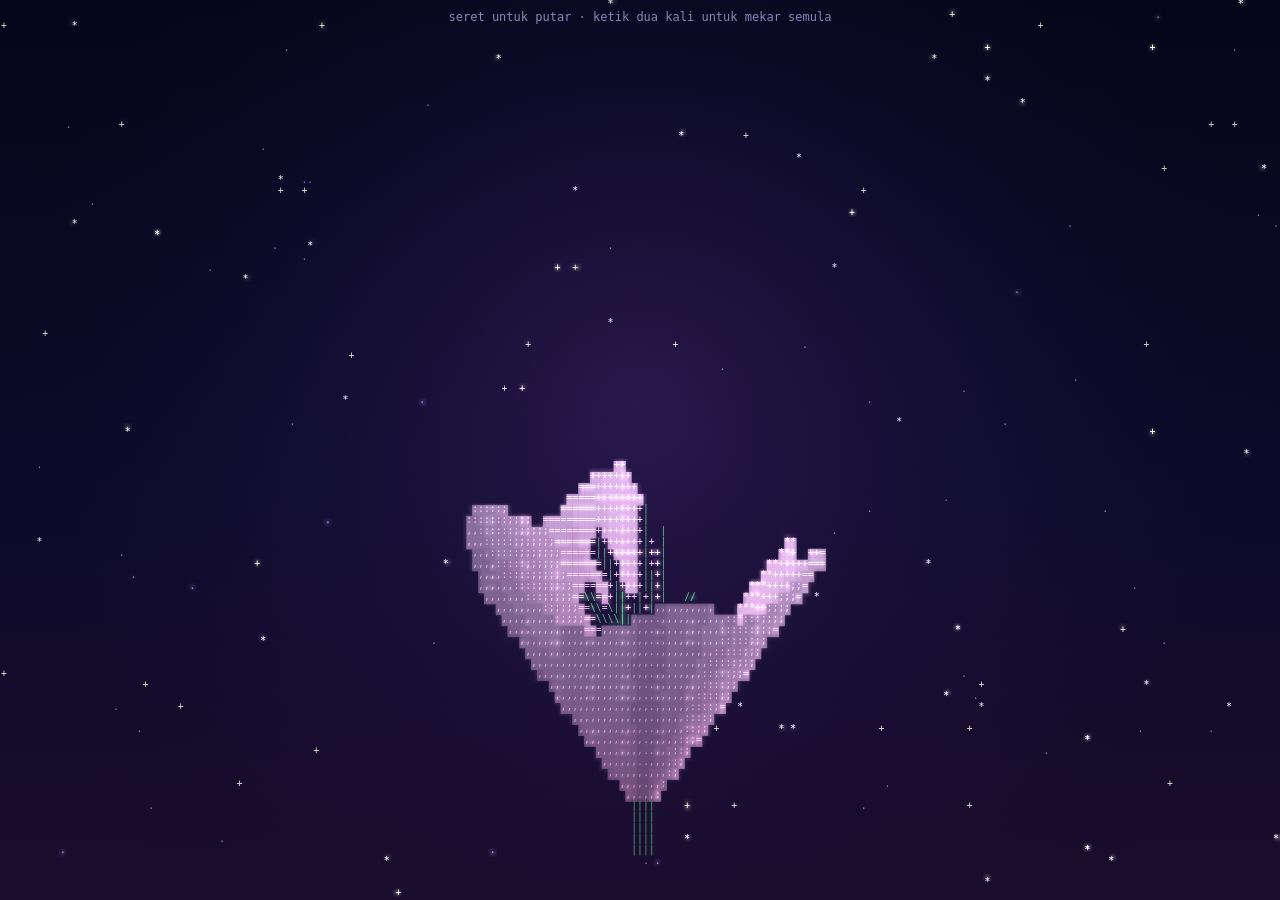
==== commit 55fb4170: "Bunga ASCII: bentuk & warna lebih jelas (isi warna padu, garis pemisah, tepi kelopak) Co-Authored-By" ====
--- a/BUNGA_ASCII/bunga.html
+++ b/BUNGA_ASCII/bunga.html
@@ -29,34 +29,35 @@
 const LIGHT = unit([-0.35, 0.55, -0.75]);
 
 const PAL = {
-  rose_red: [[150, 0, 35], [255, 70, 100]],     rose_pink: [[205, 45, 120], [255, 165, 200]],
-  cosmos: [[235, 60, 160], [255, 195, 235]],    white: [[250, 225, 190], [255, 255, 255]],
-  sun: [[255, 150, 0], [255, 235, 70]],         orange: [[255, 100, 20], [255, 200, 100]],
-  purple: [[110, 55, 215], [205, 160, 255]],    lilac: [[165, 115, 230], [235, 210, 255]],
-  lavender: [[120, 80, 225], [175, 140, 255]],  blue: [[40, 110, 245], [130, 190, 255]],
-  t_red: [[190, 0, 40], [255, 90, 90]],         t_yellow: [[255, 190, 0], [255, 245, 140]],
-  t_pink: [[240, 80, 150], [255, 185, 215]],    gold: [[255, 175, 20], [255, 215, 60]],
-  brown: [[95, 50, 15], [165, 95, 30]],         stem: [[70, 170, 80], [120, 225, 120]],
-  leaf: [[25, 140, 60], [110, 225, 110]],       wrap: [[240, 185, 200], [255, 225, 232]],
-  ribbon: [[230, 30, 120], [255, 90, 170]],     bwhite: [[240, 240, 255], [255, 255, 255]],
+  rose_red: [[170, 0, 30], [255, 40, 70]],      rose_pink: [[220, 30, 120], [255, 120, 180]],
+  cosmos: [[230, 40, 150], [255, 140, 210]],    white: [[225, 225, 245], [255, 255, 255]],
+  sun: [[255, 140, 0], [255, 215, 0]],          orange: [[255, 90, 0], [255, 160, 40]],
+  purple: [[110, 40, 220], [170, 110, 255]],    lilac: [[160, 90, 235], [210, 170, 255]],
+  lavender: [[120, 70, 230], [160, 120, 255]],  blue: [[30, 100, 250], [90, 170, 255]],
+  t_red: [[210, 0, 30], [255, 60, 60]],         t_yellow: [[255, 190, 0], [255, 235, 60]],
+  t_pink: [[245, 60, 140], [255, 150, 200]],    gold: [[255, 175, 0], [255, 210, 40]],
+  brown: [[100, 45, 10], [150, 80, 20]],        stem: [[60, 160, 70], [100, 210, 100]],
+  leaf: [[20, 130, 50], [70, 200, 80]],         wrap: [[235, 175, 195], [250, 210, 222]],
+  ribbon: [[225, 20, 110], [255, 70, 150]],     bwhite: [[240, 240, 255], [255, 255, 255]],
 };
 const K_SURF = 0, K_STEM = 1, K_LEAF = 2, K_WRAP = 3, K_DOT = 4, K_CENTER = 5;
 const RAMPS = { 0: ".:-=+oO0@", 2: ".,-~=+*", 3: ".,:;=+*#", 5: ".:*#%@" };
 
 // ---------------------------------------------------------------- warna
-const shadeIndex = new Map(), SHADES = [];
+const shadeIndex = new Map(), SHADES = [], SHADES_BG = [];   // warna aksara & warna latar sel
 function shadeId(rgb) {
   const key = rgb.map(Math.round).join(",");
   if (!shadeIndex.has(key)) {
-    const row = [];
+    const row = [], brow = [], css = c => `rgb(${c.map(v => Math.max(0, Math.min(255, Math.round(v)))).join(",")})`;
     for (let L = 0; L < LEVELS; L++) {
-      const e = L / (LEVELS - 1), k = 0.4 + 0.75 * e;
-      let c = rgb.map(v => v * k);
-      if (e > 0.8) { const m = (e - 0.8) * 1.6; c = c.map(v => v + (255 - v) * m); }
-      row.push(`rgb(${c.map(v => Math.max(0, Math.min(255, Math.round(v)))).join(",")})`);
+      const e = L / (LEVELS - 1);
+      let c = rgb.map(v => v * (0.55 + 0.6 * e));
+      if (e > 0.9) { const m = (e - 0.9) * 1.5; c = c.map(v => v + (255 - v) * m); }
+      row.push(css(c));
+      brow.push(css(rgb.map(v => v * (0.2 + 0.5 * e))));
     }
     shadeIndex.set(key, SHADES.length);
-    SHADES.push(row);
+    SHADES.push(row); SHADES_BG.push(brow);
   }
   return shadeIndex.get(key);
 }
@@ -90,37 +91,44 @@
   const R = rng(SEED), uni = (a, b) => a + (b - a) * R(), pick = s => s[Math.floor(R() * s.length)];
   const randint = (a, b) => a + Math.floor(R() * (b - a + 1));
   const pts = [];
-  const put = (p, n, kind, pal, s, appear, phase = null, ch = " ") => {
+  let obj = 0;
+  const nu = () => { obj++; };      // id objek baru (untuk garis pemisah)
+  const put = (p, n, kind, pal, s, appear, phase = null, ch = " ", tone = 1) => {
     const sway = phase === null ? 0 : 0.014 * Math.max(0, p[1] - BASE_Y) ** 2;
     const sid = shadeId(mix(PAL[pal][0], PAL[pal][1], Math.round(s * 4) / 4));
-    pts.push([p[0], p[1], p[2], n[0], n[1], n[2], kind, sid, ch, Math.min(appear, 0.99), sway, phase || 0]);
+    pts.push([p[0], p[1], p[2], n[0], n[1], n[2], kind, sid, ch, Math.min(appear, 0.99), sway, phase || 0, tone, obj]);
   };
   const stem = (a, c, b, t0, t1, phase, pal = "stem") => {
+    nu();
     const L = dist(a, c) + dist(c, b);
     for (const s of frange(0, 1, h / L)) put(bezier(a, c, b, s), bezierTan(a, c, b, s), K_STEM, pal, s, t0 + (t1 - t0) * s, phase);
   };
   const leaf = (base, out, length, width, appear, phase) => {
+    nu();
     const ld = unit(add(out, [0, 0.8, 0])), side = unit(cross(ld, [0, 1, 0])), nrm = unit(cross(side, ld));
     for (const a of frange(0, 1, h / length)) {
       const hw = width * Math.sin(Math.PI * a) ** 0.7;
       const centre = add(add(base, mul(ld, a * length)), [0, -0.35 * length * a * a, 0]);
       for (const b of (hw > h * 0.5 ? frange(-hw, hw, h) : [0]))
-        put(add(add(centre, mul(side, b)), mul(nrm, Math.abs(b) * 0.6)), nrm, K_LEAF, "leaf", a, appear + 0.12 * a, phase);
+        put(add(add(centre, mul(side, b)), mul(nrm, Math.abs(b) * 0.6)), nrm, K_LEAF, "leaf", a, appear + 0.12 * a, phase, " ",
+            hw > 0 ? 1 - 0.45 * (Math.abs(b) / hw) ** 2 : 1);
     }
   };
   const daisy = (c, axis, Rd, petals, pal, cpal, appear, phase, centre = 0.28, cup = 0.3) => {
     const [u, w] = frameOf(axis), rc = Rd * centre;
+    nu();
     for (const r of frange(0, rc, h)) {
       const n = Math.floor(2 * Math.PI * r / h) + 1;
       for (let j = 0; j < n; j++) {
         const th = 2 * Math.PI * j / n, rad = add(mul(u, Math.cos(th)), mul(w, Math.sin(th)));
         const p = add(add(c, mul(rad, r)), mul(axis, rc * 0.6 * (1 - (r / rc) ** 2)));
-        put(p, unit(add(axis, mul(rad, r / rc))), K_CENTER, cpal, r / rc, appear, phase);
-      }
-    }
-    const off = uni(0, Math.PI), half = Math.PI / petals * 0.9, r0 = rc * 0.7;
+        put(p, unit(add(axis, mul(rad, r / rc))), K_CENTER, cpal, r / rc, appear, phase, " ", 0.75 + 0.25 * Math.cos(th * 9 + r * 60) ** 2);
+      }
+    }
+    const off = uni(0, Math.PI), half = Math.PI / petals * 0.8, r0 = rc * 0.7;
     for (let k = 0; k < petals; k++) {
       const a0 = off + 2 * Math.PI * k / petals;
+      nu();
       for (const r of frange(r0, Rd, h * 0.75)) {
         const s = (r - r0) / (Rd - r0);
         const wid = half * Math.sin(Math.PI * (0.08 + 0.92 * s)) ** 0.5;
@@ -128,13 +136,14 @@
         for (let j = -n; j <= n; j++) {
           const th = a0 + (n ? wid * j / n : 0), rad = add(mul(u, Math.cos(th)), mul(w, Math.sin(th)));
           put(add(add(c, mul(rad, r)), mul(axis, Rd * cup * s * s)), unit(add(axis, mul(rad, -0.6 * s))),
-              K_SURF, pal, s, appear + 0.25 * s, phase);
+              K_SURF, pal, s, appear + 0.25 * s, phase, " ", 1 - 0.5 * (n ? Math.abs(j / n) : 0) ** 3);
         }
       }
     }
   };
   const rose = (c, axis, Rr, pal, appear, phase) => {
     const [u, w] = frameOf(axis), thmax = 2 * Math.PI * 3.3, off = uni(0, 2 * Math.PI);
+    nu();
     let th = 0.6;
     while (th < thmax) {
       const s = th / thmax, r = Rr * s;
@@ -143,7 +152,7 @@
       for (const v of frange(0, Hh, h)) {
         const f = (v / Hh) ** 2 * 0.3 * Rr * s;
         put(add(add(c, mul(rad, r + f)), mul(axis, v - 0.15 * Rr)), unit(add(rad, mul(axis, -0.5 * f / Rr))),
-            K_SURF, pal, s, appear + 0.25 * s, phase);
+            K_SURF, pal, s, appear + 0.25 * s, phase, " ", 0.45 + 0.55 * (v / Hh) ** 1.5);
       }
       th += h / Math.max(r, 0.03) * 0.9;
     }
@@ -151,25 +160,29 @@
       const n = Math.floor(2 * Math.PI * r / h) + 1;
       for (let j = 0; j < n; j++) {
         const t2 = 2 * Math.PI * j / n, rad = add(mul(u, Math.cos(t2)), mul(w, Math.sin(t2)));
-        put(add(add(c, mul(rad, r)), mul(axis, -0.15 * Rr)), axis, K_SURF, pal, 0, appear, phase);
+        put(add(add(c, mul(rad, r)), mul(axis, -0.15 * Rr)), axis, K_SURF, pal, 0, appear, phase, " ", 0.4);
       }
     }
   };
   const tulip = (c, axis, Rt, pal, appear, phase) => {
     const [u, w] = frameOf(axis), H = Rt * 1.5, off = uni(0, Math.PI);
+    nu();
     for (const v of frange(0, 1, h / H)) {
       const r = Rt * (0.25 + 0.75 * Math.sin(Math.PI * (0.1 + 0.6 * v)));
       const n = Math.floor(2 * Math.PI * r / h) + 3;
       for (let j = 0; j < n; j++) {
         const th = 2 * Math.PI * j / n;
-        if (v > 0.78 + 0.22 * Math.abs(Math.cos(1.5 * (th - off)))) continue;
+        const lobe = Math.abs(Math.cos(1.5 * (th - off)));
+        if (v > 0.78 + 0.22 * lobe) continue;
         const rad = add(mul(u, Math.cos(th)), mul(w, Math.sin(th)));
-        put(add(add(c, mul(rad, r)), mul(axis, v * H)), unit(add(rad, mul(axis, -0.3))), K_SURF, pal, v, appear + 0.2 * v, phase);
+        put(add(add(c, mul(rad, r)), mul(axis, v * H)), unit(add(rad, mul(axis, -0.3))), K_SURF, pal, v, appear + 0.2 * v, phase,
+            " ", 0.55 + 0.45 * Math.sqrt(lobe));
       }
     }
   };
   const lavender = (c, axis, L, pal, appear, phase) => {
     const [u, w] = frameOf(axis), steps = Math.max(4, Math.floor(L / (h * 1.4)));
+    nu();
     for (let i = 0; i <= steps; i++) {
       const v = i / steps, r = 0.065 * (1 - 0.55 * v);
       for (let j = 0; j < 7; j++) {
@@ -179,6 +192,7 @@
     }
   };
   const babysBreath = (c, axis, appear, phase) => {
+    nu();
     const nb = randint(6, 9);
     for (let b = 0; b < nb; b++) {
       const d = unit(add(axis, [uni(-0.9, 0.9), uni(-0.3, 0.6), uni(-0.9, 0.9)]));
@@ -191,6 +205,7 @@
   };
   const wrapping = () => {
     const y0 = -1.75, y1 = -0.72, r0 = 0.07, r1 = 0.66, H = y1 - y0, slope = (r1 - r0) / H, opening = Math.PI / 2;
+    nu();
     for (const v of frange(0, 1.07, h / (H * 1.15))) {
       const y = y0 + v * H, r = r0 + (r1 - r0) * v, n = Math.floor(2 * Math.PI * r / h) + 4;
       for (let j = 0; j < n; j++) {
@@ -200,6 +215,7 @@
         put([Math.cos(th) * r, y, Math.sin(th) * r], unit([Math.cos(th), -slope, Math.sin(th)]), K_WRAP, "wrap", v, 0.15 * v);
       }
     }
+    nu();
     const yr = -1.38, rr = r0 + (r1 - r0) * (yr - y0) / H + 0.015;
     for (const y of frange(yr - 0.045, yr + 0.045, h)) {
       const n = Math.floor(2 * Math.PI * rr / h) + 4;
@@ -336,6 +352,7 @@
   const x = Math.min(1, t / GROW_SECONDS), g = x * x * (3 - 2 * x);
   const { cols, rows, S, cx, cy, cw, lh, ox, oy, W, H } = V, size = cols * rows;
   const zbuf = new Float32Array(size).fill(1e9), chars = new Array(size).fill(" "), colors = new Array(size);
+  const bgs = new Array(size).fill(null), ids = new Int32Array(size);
   const ang = t * SPIN_SPEED + dragAngle, ca = Math.cos(ang), sa = Math.sin(ang);
   const ct = Math.cos(TILT), st = Math.sin(TILT), [lx, ly, lz] = LIGHT, kS = S * ASP, top = LEVELS - 1;
 
@@ -369,7 +386,17 @@
         ch = ramp[Math.min(ramp.length - 1, Math.floor(e * ramp.length))];
       }
     }
-    chars[i] = ch; colors[i] = SHADES[P[7]][Math.min(top, Math.floor(e * LEVELS))];
+    const lvl = Math.min(top, Math.floor(e * P[12] * LEVELS));
+    chars[i] = ch; colors[i] = SHADES[P[7]][lvl]; ids[i] = P[13];
+    bgs[i] = kind === K_STEM ? null : SHADES_BG[P[7]][lvl];
+  }
+  // garis pemisah: sel di belakang tepi objek lain tidak diisi warna latar
+  const keep = bgs.slice();
+  for (let i = cols; i < size - cols; i++) {
+    if (!keep[i]) continue;
+    const o = ids[i], zi = zbuf[i] - 0.03;
+    if ((ids[i - 1] !== o && zbuf[i - 1] < zi) || (ids[i + 1] !== o && zbuf[i + 1] < zi) ||
+        (ids[i - cols] !== o && zbuf[i - cols] < zi) || (ids[i + cols] !== o && zbuf[i + cols] < zi)) bgs[i] = null;
   }
 
   for (const [sx, sy, ph, sp] of stars) {                       // bintang berkelip
@@ -389,6 +416,13 @@
   tctx.clearRect(0, 0, W, H);
   tctx.font = V.font; tctx.textBaseline = "top";
   let cur = null;
+  for (let i = 0; i < size; i++) {                              // isi warna padu sel
+    const b = bgs[i];
+    if (!b) continue;
+    if (b !== cur) { cur = b; tctx.fillStyle = b; }
+    tctx.fillRect(ox + (i % cols) * cw, oy + ((i / cols) | 0) * lh, cw + 0.6, lh + 0.6);
+  }
+  cur = null;
   for (let i = 0; i < size; i++) {
     const ch = chars[i];
     if (ch === " ") continue;
@@ -401,7 +435,7 @@
   gctx.clearRect(0, 0, glow.width, glow.height);
   gctx.drawImage(txt, 0, 0, glow.width, glow.height);
   ctx.imageSmoothingEnabled = true;
-  ctx.globalCompositeOperation = "lighter"; ctx.globalAlpha = 0.85;
+  ctx.globalCompositeOperation = "lighter"; ctx.globalAlpha = 0.4;
   ctx.drawImage(glow, 0, 0, W, H);
   ctx.globalAlpha = 1;
   ctx.drawImage(txt, 0, 0, W, H);
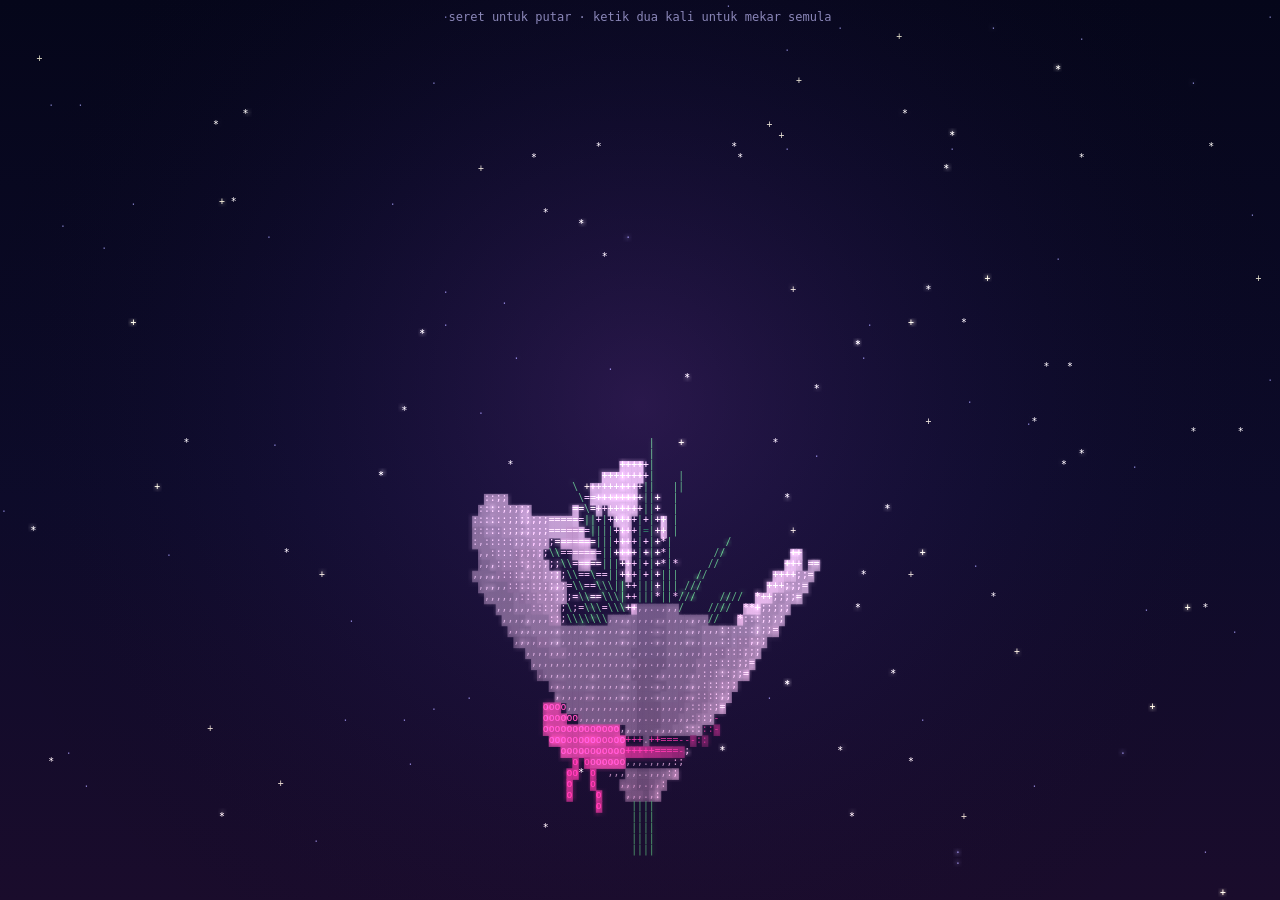
==== commit c7d9055d: "Bunga ASCII: mod wallpaper (tiada tulisan, gelung 20 s) + mod rakaman Co-Authored-By: Claude Opus 5." ====
--- a/BUNGA_ASCII/bunga.html
+++ b/BUNGA_ASCII/bunga.html
@@ -21,10 +21,15 @@
   Jambangan bunga liar ASCII 3D yang bergerak — versi pelayar web.
   Geometri sama seperti bunga.py, dilukis pada <canvas> dengan warna gradien & kesan glow.
   Tukar pesanan:  bunga.html?msg=untuk%20awak%20sayang
+  Mod wallpaper (tiada tulisan, gerakan berulang setiap 20 s):  bunga.html?wallpaper
 */
 "use strict";
 const MESSAGE = new URLSearchParams(location.search).get("msg") || "bunga ini khas untuk awak <3";
-const GROW_SECONDS = 7, SPIN_SPEED = 0.30, TILT = 0.40, SEED = 2026;
+const QS = new URLSearchParams(location.search);
+const WALL = QS.has("wallpaper"), CAPTURE = QS.has("capture");
+const LOOP = 20;                               // semua gerakan berulang tepat setiap 20 saat
+const TAU = 2 * Math.PI, W_ = TAU / LOOP;
+const GROW_SECONDS = 7, SPIN_SPEED = W_, TILT = 0.40, SEED = 2026;
 const CAM = 7, Y_OFF = 0.70, BASE_Y = -1.30, LEVELS = 14;
 const LIGHT = unit([-0.35, 0.55, -0.75]);
 
@@ -332,24 +337,27 @@
   const spread = portrait ? 40 : 58;
   if (!extCache[spread]) extCache[spread] = extents(buildScene(0.05, spread));
   const [xmax, ymin, ymax] = extCache[spread];
-  const msgRows = portrait ? 6 : 4, usable = rows - msgRows;
-  const S = Math.min(usable / (ymax - ymin), (portrait ? 1.12 : 1) * cols / (2 * xmax * ASP));
-  const cy = (usable - (ymax - ymin) * S) / 2 + ymax * S + (portrait ? msgRows * 0.25 : 0);
+  // wallpaper: ruang di atas untuk jam skrin kunci
+  const topPad = WALL ? rows * 0.15 : 0, msgRows = WALL ? rows * 0.05 : portrait ? 6 : 4;
+  const usable = rows - msgRows - topPad;
+  const S = Math.min(usable / (ymax - ymin), (WALL ? 1.2 : portrait ? 1.12 : 1) * cols / (2 * xmax * ASP));
+  const cy = topPad + (usable - (ymax - ymin) * S) / 2 + ymax * S + (portrait && !WALL ? msgRows * 0.25 : 0);
   V = { cols, rows, S, cx: cols / 2, cy, cw, lh, fs, font, W, H, portrait,
         ox: (W - cols * cw) / 2, oy: (H - rows * lh) / 2, bottom: cy - ymin * S };
   scene = buildScene(Math.max(0.008, 0.3 / S), spread);
   stars = Array.from({ length: Math.floor(cols * rows / 55) }, () =>
-    [Math.floor(Math.random() * cols), Math.floor(Math.random() * rows), Math.random() * 6.3, 0.5 + Math.random() * 1.8]);
+    [Math.floor(Math.random() * cols), Math.floor(Math.random() * rows), Math.random() * 6.3, W_ * (2 + Math.floor(Math.random() * 6))]);
   petals = Array.from({ length: Math.max(10, Math.floor(cols / 8)) }, () =>
-    [Math.random() * cols, -Math.random() * rows, 2 + Math.random() * 4, Math.random() * 6.3,
-     "*o',"[Math.floor(Math.random() * 4)], ["#ff87d0", "#ff5fa0", "#ffffff", "#ffc0e8"][Math.floor(Math.random() * 4)]]);
-  hearts = Array.from({ length: 7 }, () => [Math.random() * W, H + Math.random() * H, 12 + Math.random() * 20, Math.random() * 6.3, 14 + Math.random() * 22]);
-}
-
-function frame(now) {
-  const t = (now - t0) / 1000, dt = Math.min(0.1, (now - last) / 1000);
-  last = now;
-  const x = Math.min(1, t / GROW_SECONDS), g = x * x * (3 - 2 * x);
+    [Math.random() * cols, Math.random(), [1, 1, 2][Math.floor(Math.random() * 3)], Math.random() * 6.3,
+     "*o',"[Math.floor(Math.random() * 4)], ["#ff87d0", "#ff5fa0", "#ffffff", "#ffc0e8"][Math.floor(Math.random() * 4)],
+     1 + Math.floor(Math.random() * 3)]);
+  hearts = Array.from({ length: 7 }, () => [Math.random() * W, Math.random(), 1, Math.random() * 6.3, 14 + Math.random() * 22,
+                                             1 + Math.floor(Math.random() * 2)]);
+}
+
+function frame(now, tFixed) {
+  const t = tFixed !== undefined ? tFixed : (now - t0) / 1000;
+  const x = Math.min(1, t / GROW_SECONDS), g = WALL ? 1 : x * x * (3 - 2 * x);
   const { cols, rows, S, cx, cy, cw, lh, ox, oy, W, H } = V, size = cols * rows;
   const zbuf = new Float32Array(size).fill(1e9), chars = new Array(size).fill(" "), colors = new Array(size);
   const bgs = new Array(size).fill(null), ids = new Int32Array(size);
@@ -361,7 +369,7 @@
     if (P[9] > g) continue;
     let x0 = P[0], z0 = P[2];
     const sway = P[10];
-    if (sway) { x0 += sway * Math.sin(t * 1.3 + P[11]); z0 += sway * Math.cos(t * 1.05 + P[11] * 1.7); }
+    if (sway) { x0 += sway * Math.sin(t * 4 * W_ + P[11]); z0 += sway * Math.cos(t * 3 * W_ + P[11] * 1.7); }
     const x1 = x0 * ca + z0 * sa, z1 = z0 * ca - x0 * sa, y1 = P[1] + Y_OFF;
     const y2 = y1 * ct + z1 * st, z2 = z1 * ct - y1 * st, k = CAM / (CAM + z2);
     const sx = Math.round(cx + x1 * k * kS), sy = Math.round(cy - y2 * k * S);
@@ -405,10 +413,9 @@
     const b = Math.sin(t * sp + ph);
     if (b > 0.25) { chars[i] = b > 0.9 ? "*" : b > 0.7 ? "+" : "."; colors[i] = b > 0.9 ? "#fffbe0" : b > 0.7 ? "#d8d4a8" : "#6e6c96"; }
   }
-  if (g >= 1) for (const p of petals) {                         // kelopak gugur
-    p[1] += p[2] * dt; p[0] += Math.sin(t * 1.4 + p[3]) * dt * 2;
-    if (p[1] >= rows) { p[0] = Math.random() * cols; p[1] = -1; }
-    const sx = Math.floor(p[0]), sy = Math.floor(p[1]);
+  if (g >= 1) for (const p of petals) {                         // kelopak gugur (berulang setiap LOOP)
+    const sy = Math.floor(((p[1] + p[2] * t / LOOP) % 1) * (rows + 2)) - 1;
+    const sx = Math.floor(p[0] + Math.sin(p[6] * W_ * t + p[3]) * 3);
     if (sx >= 0 && sx < cols && sy >= 0 && sy < rows) { chars[sy * cols + sx] = p[4]; colors[sy * cols + sx] = p[5]; }
   }
 
@@ -442,16 +449,15 @@
 
   // 3) hati terapung (selepas mekar)
   if (g >= 1) {
-    const a = Math.min(1, (t - GROW_SECONDS) / 2);
+    const a = WALL ? 1 : Math.min(1, (t - GROW_SECONDS) / 2);
     ctx.globalCompositeOperation = "lighter";
     for (const h of hearts) {
-      h[1] -= h[2] * dt;
-      if (h[1] < -40) { h[1] = H + 30; h[0] = Math.random() * W; }
-      const fade = Math.min(1, h[1] / H * 2.2) * Math.min(1, (H - h[1]) / 120 + 0.2);
+      const hy = H + 30 - ((h[1] + h[2] * t / LOOP) % 1) * (H + 70);
+      const fade = Math.min(1, hy / H * 2.2) * Math.min(1, (H - hy) / 120 + 0.2);
       ctx.globalAlpha = 0.35 * a * Math.max(0, fade);
       ctx.fillStyle = "#ff6fb5";
       ctx.font = `${h[4]}px sans-serif`;
-      ctx.fillText("♥", h[0] + Math.sin(t * 0.9 + h[3]) * 18, h[1]);
+      ctx.fillText("♥", h[0] + Math.sin(h[5] * W_ * t + h[3]) * 18, hy);
     }
     ctx.globalAlpha = 1;
   }
@@ -459,7 +465,7 @@
 
   // 4) pesanan ditaip dengan cahaya
   const tMsg = GROW_SECONDS * 0.85;
-  if (t > tMsg) {
+  if (!WALL && t > tMsg) {
     const shown = MESSAGE.slice(0, Math.floor((t - tMsg) * 14));
     let fs = Math.min(30, Math.max(15, W / 22));
     ctx.font = `600 ${fs}px ${FONT}`;
@@ -477,19 +483,21 @@
     }
     ctx.shadowBlur = 0;
   }
-  requestAnimationFrame(frame);
+  if (!CAPTURE) requestAnimationFrame(frame);
 }
 
 cv.addEventListener("pointerdown", e => { dragging = e.clientX; cv.setPointerCapture(e.pointerId); });
 cv.addEventListener("pointermove", e => { if (dragging !== null) { dragAngle += (e.clientX - dragging) * 0.01; dragging = e.clientX; } });
 cv.addEventListener("pointerup", () => { dragging = null; });
 cv.addEventListener("dblclick", () => { t0 = performance.now(); });
+if (WALL) document.getElementById("hint").style.display = "none";
 setTimeout(() => { document.getElementById("hint").style.opacity = 0; }, 5000);
 let rt;
 addEventListener("resize", () => { clearTimeout(rt); rt = setTimeout(setup, 150); });
 
 setup();
-requestAnimationFrame(frame);
+if (CAPTURE) window.renderAt = t => frame(0, t);    // untuk rakaman video bingkai demi bingkai
+else requestAnimationFrame(frame);
 </script>
 </body>
 </html>
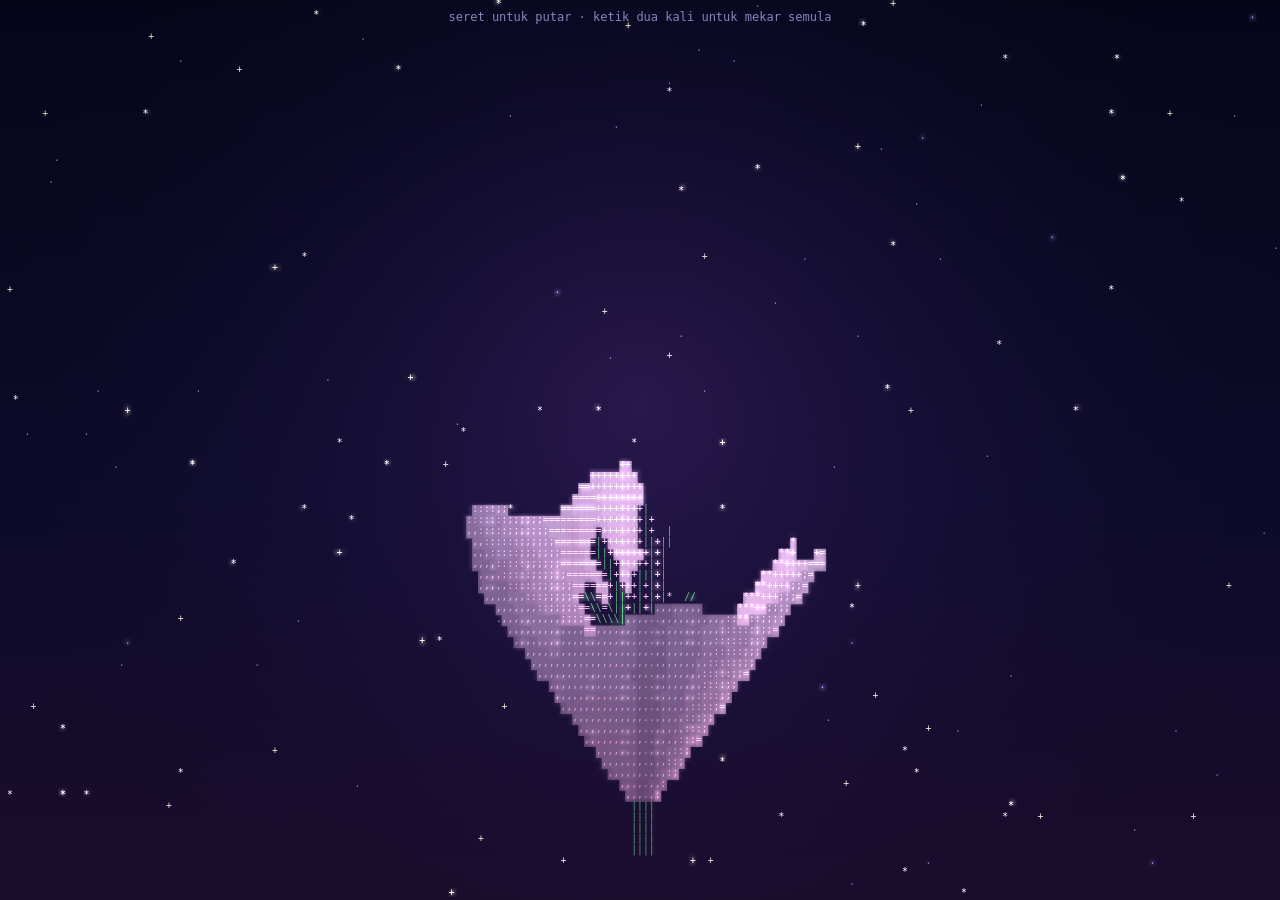
==== commit b1a09b63: "Bunga ASCII: tempoh gelung boleh ditetapkan (?loop=15) Co-Authored-By: Claude Opus 5.5 <noreply@anth" ====
--- a/BUNGA_ASCII/bunga.html
+++ b/BUNGA_ASCII/bunga.html
@@ -22,12 +22,13 @@
   Geometri sama seperti bunga.py, dilukis pada <canvas> dengan warna gradien & kesan glow.
   Tukar pesanan:  bunga.html?msg=untuk%20awak%20sayang
   Mod wallpaper (tiada tulisan, gerakan berulang setiap 20 s):  bunga.html?wallpaper
+  Gelung 15 s (skrin kunci Samsung):  bunga.html?wallpaper&loop=15
 */
 "use strict";
 const MESSAGE = new URLSearchParams(location.search).get("msg") || "bunga ini khas untuk awak <3";
 const QS = new URLSearchParams(location.search);
 const WALL = QS.has("wallpaper"), CAPTURE = QS.has("capture");
-const LOOP = 20;                               // semua gerakan berulang tepat setiap 20 saat
+const LOOP = +QS.get("loop") || 20;            // semua gerakan berulang tepat setiap LOOP saat (?loop=15)
 const TAU = 2 * Math.PI, W_ = TAU / LOOP;
 const GROW_SECONDS = 7, SPIN_SPEED = W_, TILT = 0.40, SEED = 2026;
 const CAM = 7, Y_OFF = 0.70, BASE_Y = -1.30, LEVELS = 14;
